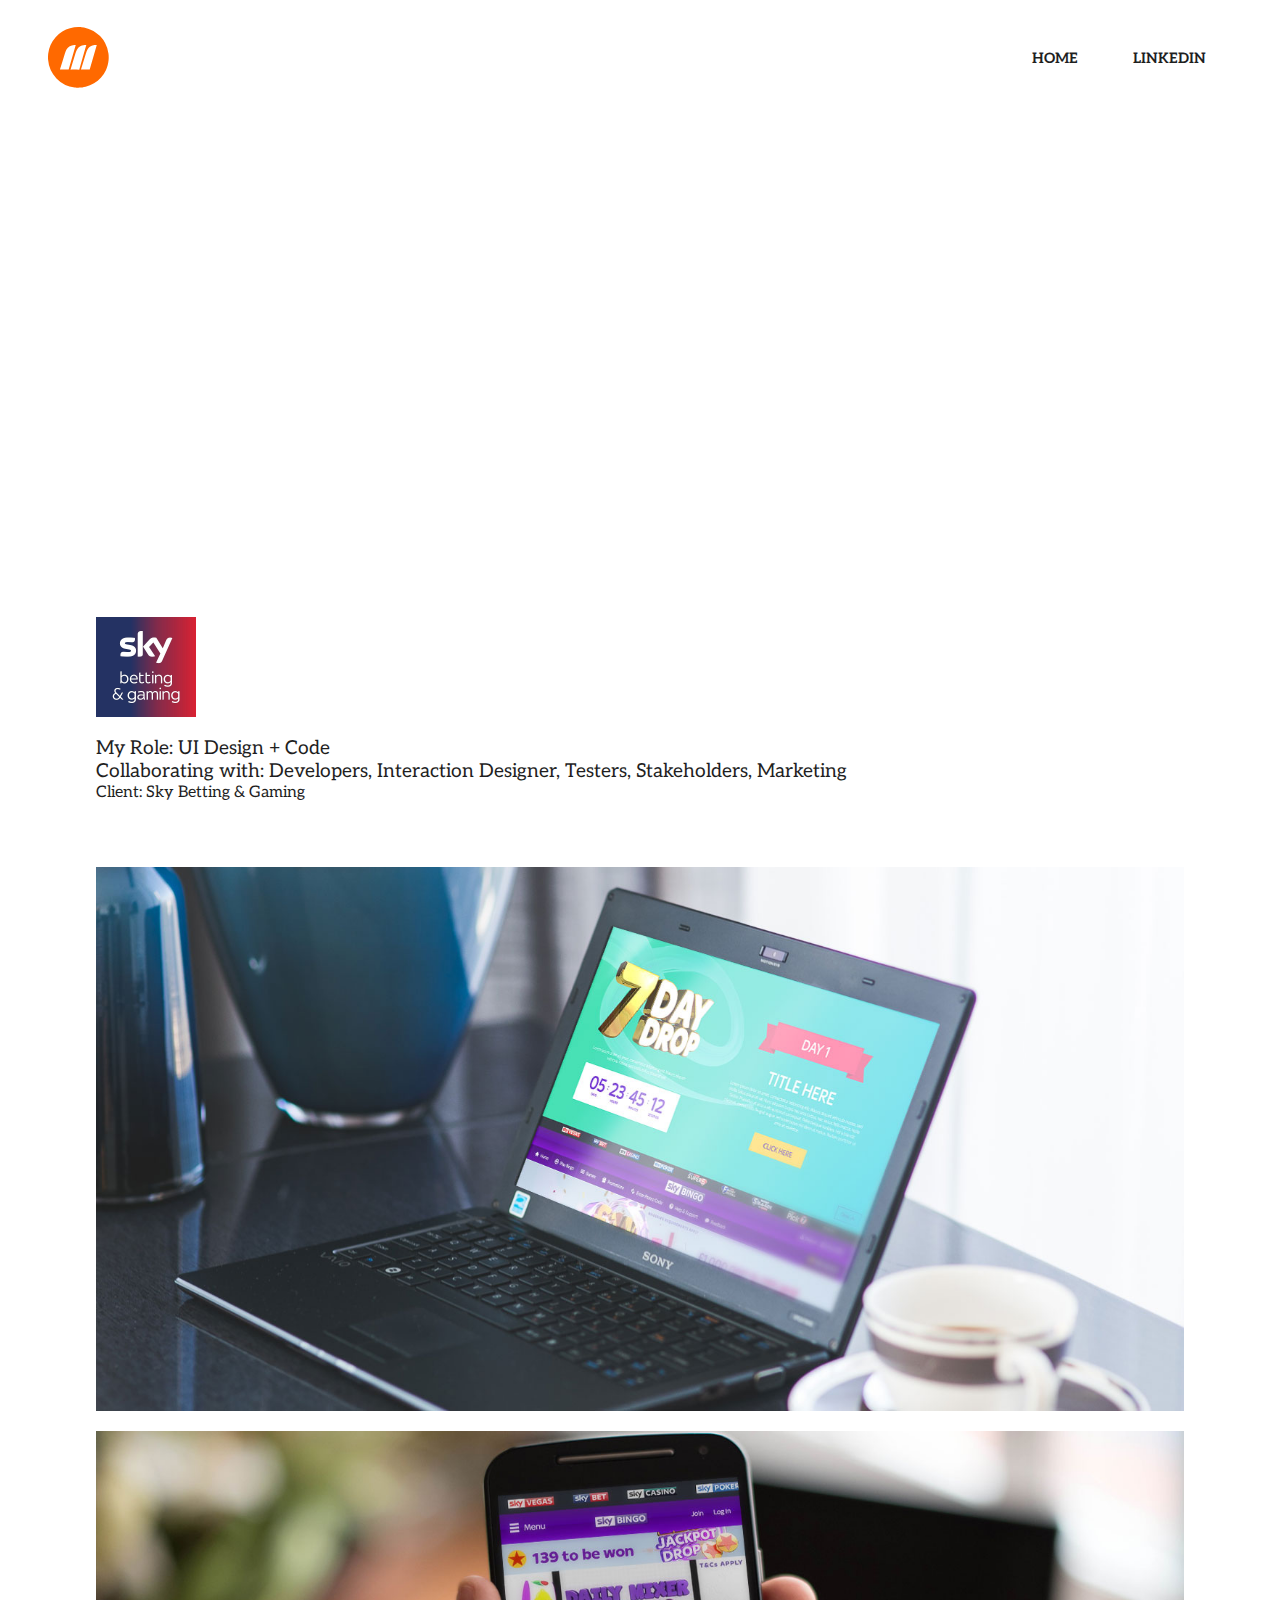
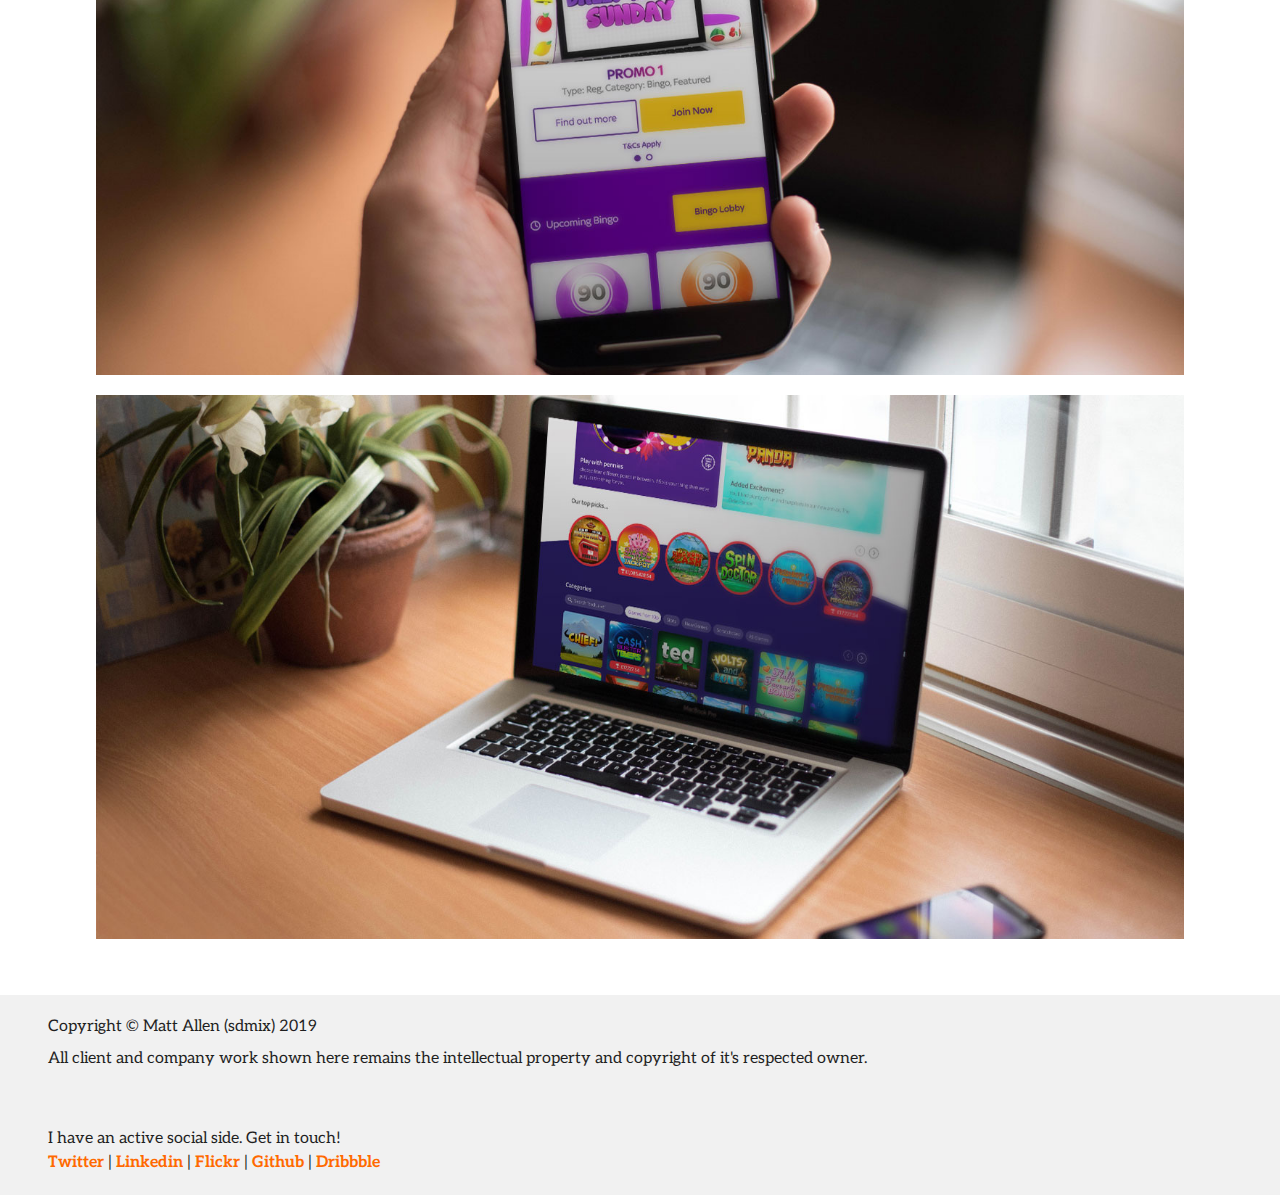
==== bingo.html @ 231b90f3 "add initial project pages and images" ====
<!doctype html>

<html lang="en">

<head>
    <meta charset="utf-8">
    <meta name="viewport" content="width=device-width, initial-scale=1" />

    <title>Matt Allen - Interaction Designer & Photographer</title>

    <link href="css/main.css" rel="stylesheet">
    <link href="https://unpkg.com/aos@2.3.1/dist/aos.css" rel="stylesheet">
    <link href="https://fonts.googleapis.com/css?family=Aleo:400,400i,700&display=swap" rel="stylesheet">

</head>

<body>
    <div class="site-wrapper">
        <nav>
            <div class="logo">
                <svg viewBox="0 0 1000 1000">
                    <title>Matt Allen - Interactive Designer</title>
                    <path
                        d="M236,75.08C316.16,24.91,411-1,505.39.06c7.72-.33,15.38.81,23.1.66,7.59.9,15.32,1,22.93,2C661.9,13.64,768.08,63.1,847.54,140.6c6.52,5.2,11.51,11.94,17.5,17.69a503.46,503.46,0,0,1,75.35,104.77,495.43,495.43,0,0,1,55.24,172.49c.27,2,.52,4,.84,5.95.44,5.2,1.13,10.38,1.43,15.6.71,3.07.07,6.29.89,9.36,0,7,1,13.89.66,20.88-.31,4.51.49,9,.57,13.47-1,7.77-.41,15.62-.56,23.44l-.62,1c.29,7.52-.8,15-1.25,22.51-5.4,56.27-20,111.73-44,162.94a500.7,500.7,0,0,1-80.06,121.92C806.74,907.6,717,962,619.33,985.62a470,470,0,0,1-53.16,9.94c-3,.52-6,.91-9.08,1.13a73.17,73.17,0,0,1-11.47,1l-1,.55c-25,1.56-50.13,2.74-75.09.69-10.15-.26-20.24-1.54-30.33-2.53A498.74,498.74,0,0,1,1.59,541.21C-.44,521,.08,500.71,0,480.44a15.07,15.07,0,0,1,.5-4.09,369.34,369.34,0,0,1,3.33-39.69A496.75,496.75,0,0,1,125.43,168.41,502.54,502.54,0,0,1,236,75.08ZM410.44,300c-20.76,2.11-41.33,8.17-59.07,19.31-21.44,13.55-37.46,34.15-49.28,56.31C291.65,396.1,284,417.89,277,439.79c-26.79,87.39-53.95,174.66-80.66,262.08,48,.17,96,0,143.94.09q58-202,116.45-403.93C441.28,298.06,425.81,298.15,410.44,300Zm128.27,12.13c-27.68,12.53-48.33,36.71-62.26,63.18-10.37,20-17.8,41.33-24.72,62.72-27,88-54.43,175.89-81.16,264,48-.08,95.91,0,143.86,0C553,567.26,592.27,432.78,630.76,298.08,599.72,298,567.36,298.7,538.71,312.09Zm192.93-7.41c-20,5.35-38.83,15.53-53.3,30.4-10.15,9.64-18.41,21.1-25.53,33.08-12.3,21.79-20.78,45.43-28.43,69.17C597.28,525.58,569.82,613.72,543,702c47.91-.24,95.84-.11,143.76-.07q52.45-181.27,104.68-362.61c3.78-13.78,8.16-27.41,11.54-41.29C779.08,298,754.84,298.4,731.63,304.68Z"
                        transform="translate(0 0)" style="fill:#ff6900" />
                </svg>
                <!--
                <svg viewBox="0 0 1000.12 1000">
                    <title>Matt Allen - Interactive Designer</title>
                    <path
                        d="M999.85,502.22c0-.47.09-.95.15-1.42-.08-4.5-.87-9-.57-13.47.36-7-.66-13.91-.66-20.88-.82-3.07-.17-6.29-.89-9.36-.29-5.22-1-10.4-1.43-15.6-.32-2-.57-4-.84-5.95a495.43,495.43,0,0,0-55.24-172.49A503.46,503.46,0,0,0,865,158.28c-6-5.74-11-12.49-17.5-17.69C768.08,63.1,661.9,13.64,551.43,2.73c-7.62-1-15.34-1.12-22.93-2-7.73.16-15.39-1-23.1-.66C411-1,316.16,24.91,236,75.08a502.54,502.54,0,0,0-110.62,93.34A496.75,496.75,0,0,0,3.85,436.66,369.33,369.33,0,0,0,.52,476.35a15.07,15.07,0,0,0-.5,4.09C.08,500.71-.44,521,1.59,541.21A494.77,494.77,0,0,0,58.51,735.62,500.12,500.12,0,0,0,439.24,996.38c10.1,1,20.18,2.27,30.33,2.53,25,2.05,50.12.87,75.09-.69l1-.55a73.17,73.17,0,0,0,11.47-1c3-.23,6.07-.61,9.08-1.13a470,470,0,0,0,53.16-9.94c86.89-21,167.48-66.38,231.19-128.95.88,4.92,1.87,9.82,3,14.7,4.11,16.06,9.68,31.87,18,46.19,11.45,21.71,29.35,39.42,50.07,51.91,24.06,14.59,51.56,23.06,78.44,30.53l.12-497.78ZM153,736.23c30.53-102.3,61.58-204.43,92.2-306.7,8-25.63,16.73-51.13,28.66-75.15,13.51-25.94,31.83-50,56.33-65.9,20.28-13,43.79-20.13,67.52-22.59,17.58-2.11,35.26-2.21,52.94-2.25Q384.2,500,317.49,736.34C262.64,736.22,207.79,736.43,153,736.23Zm363.59.07c-54.82,0-109.63-.05-164.45,0C382.64,633.26,414,530.42,444.86,427.42c7.91-25,16.41-50,28.26-73.4,15.93-31,39.53-59.27,71.17-73.93,32.76-15.67,69.75-16.53,105.23-16.39C605.52,421.32,560.68,578.71,516.54,736.3Zm197,.07c-54.78-.05-109.57-.2-164.33.08,30.69-103.37,62.07-206.51,93-309.79,8.74-27.78,18.43-55.45,32.5-80.95,8.13-14,17.58-27.43,29.18-38.72,16.54-17.4,38.11-29.32,60.93-35.57,26.53-7.35,54.23-7.82,81.52-7.72-3.86,16.24-8.87,32.19-13.19,48.32Q773.42,524.21,713.51,736.36Z"
                        transform="translate(0 0)" style="fill:#ff6900" />
                </svg>-->
            </div>
            <ul class="menu">
                <li class="menu__item"><a href="/">Home</a></li>
                <li class="menu__item"><a href="https://linkedin.com/in/sdmix" target="_blank">LinkedIn</a></li>
            </ul>
        </nav>
    </div>

    <section class="project">
        <header>
            <section>
                <img class="rocky-dashed animate-pop-in" src="assets/bingo-logo.png">
            </section>
        </header>
        <div class="site-wrapper">
            <div class="experience-wrapper">
                <img src="assets/sbg-logo.png" width="100" class="extend--1">   
                <h3>My Role: UI Design + Code
                </h3>
                <h3>Collaborating with: Developers, Interaction Designer, Testers, Stakeholders, Marketing
                </h3>
                <h5 class="extend--1">Client: Sky Betting &amp; Gaming
                </h5>
            </div>
            
            <h1 class="lower--3 extend--2"></h1>
            <p class="extend--1"></p>
            <img src="assets/bingo-drop.jpg" width="100%">
            <p class="lower--1 extend--1"></p>
            <img src="assets/bingo-mobile.jpg" width="100%">
            <p class="lower--1 extend--1"></p>
            <img src="assets/bingo-arcade.jpg" width="100%">
            <p class="extend--3"></p>
        </div>
    </section>

    <footer>
        <div class="site-wrapper">
            <div class="content-padding">
                <p>Copyright &#169; Matt Allen (sdmix) 2019</p>
                <p>All client and company work shown here remains the intellectual property and copyright of it's
                    respected owner.</p>
                <p class="lower--3">I have an active social side. Get in touch!</p>
                <p class="raise--0-5"><a href="https://twitter.com/sdmix" target="_blank">Twitter</a> | <a
                        href="https://www.linkedin.com/in/sdmix" target="_blank">Linkedin</a> | <a
                        href="http://flickr.com/sdmix" target="_blank">Flickr</a> | <a href="https://github.com/sdmix"
                        target="_blank">Github</a> | <a href="http://dribbble.com/sdmix" target="_blank">Dribbble</a>
                </p>
            </div>
        </div>
    </footer>



    <script src="https://unpkg.com/aos@2.3.1/dist/aos.js"></script>
    <script src="js/slideshow.js"></script>
    <script>
        AOS.init({
            // Global settings:
            disable: false, // accepts following values: 'phone', 'tablet', 'mobile', boolean, expression or function
            startEvent: 'DOMContentLoaded', // name of the event dispatched on the document, that AOS should initialize on
            initClassName: 'aos-init', // class applied after initialization
            animatedClassName: 'aos-animate', // class applied on animation
            useClassNames: false, // if true, will add content of `data-aos` as classes on scroll
            disableMutationObserver: false, // disables automatic mutations' detections (advanced)
            debounceDelay: 50, // the delay on debounce used while resizing window (advanced)
            throttleDelay: 99, // the delay on throttle used while scrolling the page (advanced)


            // Settings that can be overridden on per-element basis, by `data-aos-*` attributes:
            offset: 200, // offset (in px) from the original trigger point
            delay: 400, // values from 0 to 3000, with step 50ms
            duration: 800, // values from 0 to 3000, with step 50ms
            easing: 'ease', // default easing for AOS animations
            once: true, // whether animation should happen only once - while scrolling down
            mirror: true, // whether elements should animate out while scrolling past them
            anchorPlacement: 'top-bottom', // defines which position of the element regarding to window should trigger the animation
        });

        var optsWork = {
            //auto-advancing slides? accepts boolean (true/false) or object
            auto: {
                speed: 2500
            }
        };
        makeBSS('.work-slideshow', optsWork);

        var optsPics = {
            //auto-advancing slides? accepts boolean (true/false) or object
            auto: {
                speed: 5000
            }
        };
        makeBSS('.pics-slideshow', optsPics);
    </script>
</body>

</html>
---- css/main.css ----
/*! normalize.css v8.0.1 | MIT License | github.com/necolas/normalize.css */html{line-height:1.15;-webkit-text-size-adjust:100%}body{margin:0}main{display:block}h1{font-size:2em;margin:0.67em 0}hr{box-sizing:content-box;height:0;overflow:visible}pre{font-family:monospace, monospace;font-size:1em}a{background-color:transparent}abbr[title]{border-bottom:none;text-decoration:underline;text-decoration:underline dotted}b,strong{font-weight:bolder}code,kbd,samp{font-family:monospace, monospace;font-size:1em}small{font-size:80%}sub,sup{font-size:75%;line-height:0;position:relative;vertical-align:baseline}sub{bottom:-0.25em}sup{top:-0.5em}img{border-style:none}button,input,optgroup,select,textarea{font-family:inherit;font-size:100%;line-height:1.15;margin:0}button,input{overflow:visible}button,select{text-transform:none}button,[type="button"],[type="reset"],[type="submit"]{-webkit-appearance:button}button::-moz-focus-inner,[type="button"]::-moz-focus-inner,[type="reset"]::-moz-focus-inner,[type="submit"]::-moz-focus-inner{border-style:none;padding:0}button:-moz-focusring,[type="button"]:-moz-focusring,[type="reset"]:-moz-focusring,[type="submit"]:-moz-focusring{outline:1px dotted ButtonText}fieldset{padding:0.35em 0.75em 0.625em}legend{box-sizing:border-box;color:inherit;display:table;max-width:100%;padding:0;white-space:normal}progress{vertical-align:baseline}textarea{overflow:auto}[type="checkbox"],[type="radio"]{box-sizing:border-box;padding:0}[type="number"]::-webkit-inner-spin-button,[type="number"]::-webkit-outer-spin-button{height:auto}[type="search"]{-webkit-appearance:textfield;outline-offset:-2px}[type="search"]::-webkit-search-decoration{-webkit-appearance:none}::-webkit-file-upload-button{-webkit-appearance:button;font:inherit}details{display:block}summary{display:list-item}template{display:none}[hidden]{display:none}.site-wrapper{max-width:1200px;margin:0 auto;padding:0 1.5rem}h1,h2,h3,h4,h5,h6{margin:0;padding:0;font-family:"Aleo",Arial,sans-serif}h1,h2{font-weight:700;line-height:1.5em;color:#ff6900}h3,h4,h5,h6{font-weight:400;line-height:1.2em;color:#1f1f1f}h1{font-size:2rem}@media only screen and (max-width: 900px){h1{font-size:1.5rem}}h2{font-size:1.6rem}@media only screen and (max-width: 900px){h2{font-size:1.2rem}}h3{font-size:1.2rem}@media only screen and (max-width: 900px){h3{font-size:0.9rem}}h4{font-size:1.3rem}@media only screen and (max-width: 900px){h4{font-size:1.1rem}}h5{font-size:1rem}@media only screen and (max-width: 900px){h5{font-size:0.8rem}}h6{font-size:0.9rem;font-style:italic}@media only screen and (max-width: 900px){h6{font-size:0.8rem}}p{margin:0;padding:0;font-family:"Aleo",Arial,sans-serif;font-weight:400;font-size:16px;line-height:2rem;color:#1f1f1f}@media only screen and (max-width: 900px){p{font-size:1rem}}p a,h1 a,h2 a,h3 a,h4 a,h5 a,h6 a{line-height:inherit;color:#ff6900;font-weight:bold;text-decoration:none}p a:hover,h1 a:hover,h2 a:hover,h3 a:hover,h4 a:hover,h5 a:hover,h6 a:hover{line-height:inherit;color:#ff6900;font-weight:bold;text-decoration:underline}.btn{position:relative;font-family:"Aleo",Arial,sans-serif;font-weight:700;color:#1f1f1f;text-decoration:none;background:#f1f1f1;border:2px solid #ff6900;padding:0.5rem 1rem;border-radius:10px;cursor:pointer}.btn::before{content:"";position:absolute;top:0;right:0;bottom:0;left:0;box-shadow:0 4px 0 #000;opacity:0;will-change:opacity}.btn:hover{background:#ff6900;border:2px solid #f1f1f1;color:#f1f1f1}nav{margin:2vw .5rem;display:flex;flex-direction:row;justify-content:space-between;align-items:center}nav .logo{width:4rem;height:4rem}nav .menu{width:100%;height:100%;margin:0;padding:0;text-transform:uppercase;text-align:right}nav .menu__item{display:inline-block;font-family:"Aleo",Arial,sans-serif;font-size:0.9rem;font-weight:700;padding:2vw}nav a{color:#1f1f1f;text-decoration:none}nav a:hover{background-image:url("data:image/svg+xml;charset=utf8,%3Csvg id='squiggle-link' xmlns='http://www.w3.org/2000/svg' xmlns:xlink='http://www.w3.org/1999/xlink' xmlns:ev='http://www.w3.org/2001/xml-events' viewBox='0 0 20 8'%3E%3Cstyle type='text/css'%3E.menu__item--squiggle{animation:shift .3s linear infinite;}@keyframes shift {from {transform:translateX(0);}to {transform:translateX(-20px);}}%3C/style%3E%3Cpath fill='none' stroke='%23ff9600' stroke-width='2' class='menu__item--squiggle' d='M0,5.5 c 5,0,5,-5,10,-5 s 5,5,10,5 c 5,0,5,-5,10,-5 s 5,5,10,5'/%3E%3C/svg%3E");background-position:bottom;background-repeat:repeat-x;background-size:20%;border-bottom:0;padding-bottom:.3em;text-decoration:none}.hero{margin:3vw .5rem}.work-slideshow{filter:blur(2px)}.home-slideshow{position:relative;display:block;line-height:0;height:100%}figcaption{line-height:1.5}.home-slideshow:focus{outline:0}.home-slideshow figure{position:absolute;top:0;margin:0;padding:0}.home-slideshow figure:first-child{position:relative}.home-slideshow figure img{opacity:0;-webkit-transition:opacity 1.2s;transition:opacity 1.2s;-webkit-backface-visibility:hidden;backface-visibility:hidden}.home-slideshow .bss-show{z-index:2}.home-slideshow .bss-show img{opacity:1;-webkit-backface-visibility:hidden;backface-visibility:hidden;position:relative}.home-slideshow figcaption{position:absolute;font-family:sans-serif;font-size:.8em;bottom:.75em;right:.35em;padding:.25em;color:#fff;background:#000;background:rgba(0,0,0,0.25);border-radius:2px;opacity:0;-webkit-transition:opacity 1.2s;transition:opacity 1.2s}.home-slideshow .bss-show figcaption{z-index:3;opacity:1}.home-slideshow figcaption a{color:#fff}.bss-next,.bss-prev{color:#fff;position:absolute;background:#000;background:rgba(0,0,0,0.6);top:50%;z-index:4;font-size:2em;margin-top:-1.2em;opacity:.3;-webkit-user-select:none;-moz-user-select:none;-ms-user-select:none;user-select:none}.bss-next:hover,.bss-prev:hover{cursor:pointer;opacity:1}.bss-next{right:-1px;padding:10px 5px 15px 10px;border-top-left-radius:3px;border-bottom-left-radius:3px}.bss-prev{left:0;padding:10px 10px 15px 5px;border-top-right-radius:3px;border-bottom-right-radius:3px}.bss-fullscreen{display:block;width:32px;height:32px;background:rgba(0,0,0,0.4) url(../img/arrows-alt_ffffff_64.png);-webkit-background-size:contain;background-size:contain;position:absolute;top:5px;left:5px;cursor:pointer;opacity:.3}.bss-fullscreen:hover{opacity:.8}:-webkit-full-screen .bss-fullscreen{background:rgba(0,0,0,0.4) url(../img/compress_ffffff_64.png);-webkit-background-size:contain;background-size:contain}:-moz-full-screen .bss-fullscreen{background:rgba(0,0,0,0.4) url(../img/compress_ffffff_64.png);background-size:contain}:-ms-fullscreen .bss-fullscreen{background:rgba(0,0,0,0.4) url(../img/compress_ffffff_64.png);background-size:contain}:full-screen .bss-fullscreen{background:rgba(0,0,0,0.4) url(../img/compress_ffffff_64.png);-webkit-background-size:contain;background-size:contain}:-webkit-full-screen .bss-fullscreen{background:rgba(0,0,0,0.4) url(../img/compress_ffffff_64.png);-webkit-background-size:contain;background-size:contain}:-moz-full-screen .bss-fullscreen{background:rgba(0,0,0,0.4) url(../img/compress_ffffff_64.png);background-size:contain}:-ms-fullscreen .bss-fullscreen{background:rgba(0,0,0,0.4) url(../img/compress_ffffff_64.png);background-size:contain}:fullscreen .bss-fullscreen{background:rgba(0,0,0,0.4) url(../img/compress_ffffff_64.png);-webkit-background-size:contain;background-size:contain}.flex-container{padding:0;margin:0;display:-webkit-box;display:-moz-box;display:-ms-flexbox;display:-webkit-flex;display:flex;-webkit-flex-flow:row wrap;flex-flow:row wrap;justify-content:space-around}.flex-item{position:relative;flex:auto;flex-direction:column;justify-content:center;margin:.5rem;width:340px;line-height:0;overflow:hidden}.flex-item--start{align-self:flex-start}.flex-item--end{align-self:flex-end}.module--center{display:flex}.module--center{align-items:center;height:100%}.work-content{position:relative}.work-content--overlay{display:flex;align-items:center;padding:2vw;box-sizing:border-box;background:rgba(0,0,0,0.3);position:absolute;top:0;z-index:3;opacity:0;transition:opacity 0.2s}.work-content:hover img{filter:blur(2px)}.work-content:hover .work-content--overlay{opacity:1}.experience-wrapper{display:inline-block;padding-right:2em}.experience img{display:block}.knowledge-background{background:#ff6900}.knowledge-background h1,.knowledge-background h2{color:#f1f1f1}.knowledge-background h3,.knowledge-background h4,.knowledge-background h5,.knowledge-background h6{color:#f1f1f1}.knowledge-wrapper{display:flex;flex-flow:row wrap;justify-content:space-between}.knowledge{display:inline-block;min-width:240px;width:32px;color:#f1f1f1af}@media only screen and (min-width: 620px){.knowledge{padding-top:0}}.knowledge ul{padding-inline-start:0}.knowledge li{list-style-type:none}.knowledge__list--item{font-family:"Aleo",Arial,sans-serif}.knowledge__disclaimer{flex-basis:100%;text-transform:uppercase;font-size:12px;padding:6% 0 0;color:#ff6900}.knowledge__disclaimer p{margin:0}.project header{align-items:center;display:flex;font-size:18px;height:50vh;justify-content:center;overflow:hidden;position:relative;margin-bottom:3rem}.project header img{margin-top:-3rem;max-width:80vw}.project header:before{animation:fade-slide-down 2s 0.5s cubic-bezier(0, 0.5, 0, 1) forwards;background:#ff6900;content:"";opacity:0;position:absolute;top:0;right:0;bottom:0;left:0;z-index:-1}.project header:after{animation:rotate-up 0.5s 0.5s cubic-bezier(0, 0.5, 0, 1) forwards;background:#fff;content:"";height:40rem;left:-5%;position:absolute;right:-5%;top:90%;transform-origin:0 0;z-index:0}.project .header-title,.project .header-subtitle{color:#fff}.project .header-subtitle{text-transform:uppercase;margin-bottom:5rem}.project .header-button{transform:translateZ(0.1px);position:relative;z-index:10}.project .site-wrapper{padding:0 6rem}@media only screen and (max-width: 900px){.project .site-wrapper{padding:0 2rem}}.project .animate-pop-in{animation:pop-in 0.6s cubic-bezier(0, 0.9, 0.3, 1.2) forwards;opacity:0}.project .rocky-dashed{animation-delay:.6s}.project .header-title{animation-delay:.8s}.project .header-subtitle{animation-delay:1s}.project .header-button{animation-delay:1.1s}@keyframes fade-slide-down{0%{opacity:0;transform:translateY(-4rem)}100%{opacity:1;transform:none}}@keyframes pop-in{0%{opacity:0;transform:translateY(-4rem) scale(0.8)}100%{opacity:1;transform:none}}@keyframes rotate-up{100%{transform:rotateZ(-4deg)}}.content-margin{margin:1rem .5rem}.content-margin--edges{margin:0 .5rem}.content-margin--topbottom{margin:1em 0}.content-padding{padding:1rem .5rem}.content-padding--edges{padding:0 .5rem}.content-padding--topbottom{padding:1em 0}.full-width{width:100%}.width--60{width:60%}.full-height{height:100%}.center{margin:0 auto}.extend--1{margin-bottom:1rem}.extend--2{margin-bottom:2rem}.extend--3{margin-bottom:3rem}.lower--0-5{margin-top:0.5rem}.lower--1{margin-top:1rem}.lower--2{margin-top:2rem}.lower--3{margin-top:3rem}.raise--0-5{margin-top:-0.5rem}.raise--1{margin-top:-1rem}.raise--2{margin-top:-3rem}.raise--3{margin-top:-3rem}.shorten--1{margin-bottom:-1rem}.shorten--2{margin-bottom:-2rem}.shorten--3{margin-bottom:-3rem}.font-80{font-size:80%}.light-text{color:#f1f1f1}.lightish-text{color:#f1f1f1af}.dark-text{color:#1f1f1f}.white-text{color:#fff}.dull-text{color:#afafaf}.theme-text{color:#ff6900}.text-center{text-align:center}.i-text{font-style:italic}footer{margin:4vw 0 0 0;width:100%;background:#f1f1f1}
/*# sourceMappingURL=main.css.map */
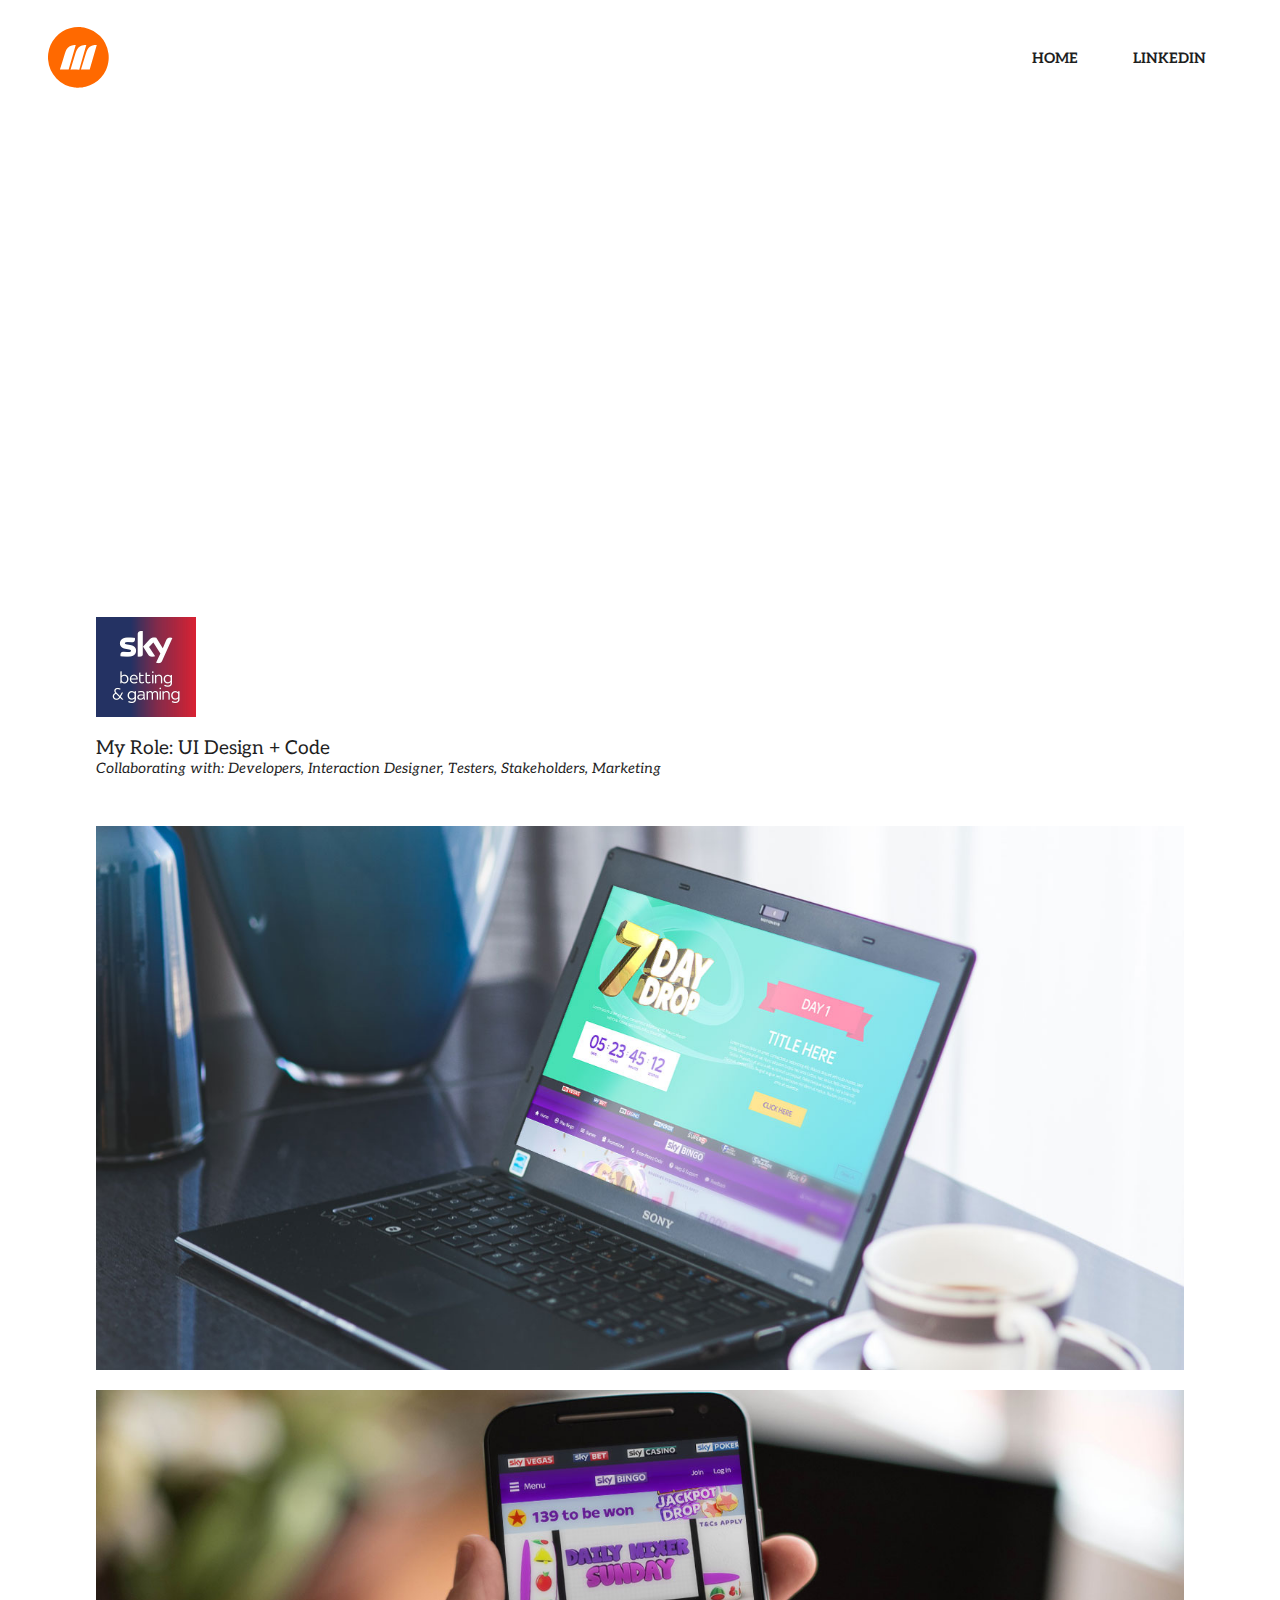
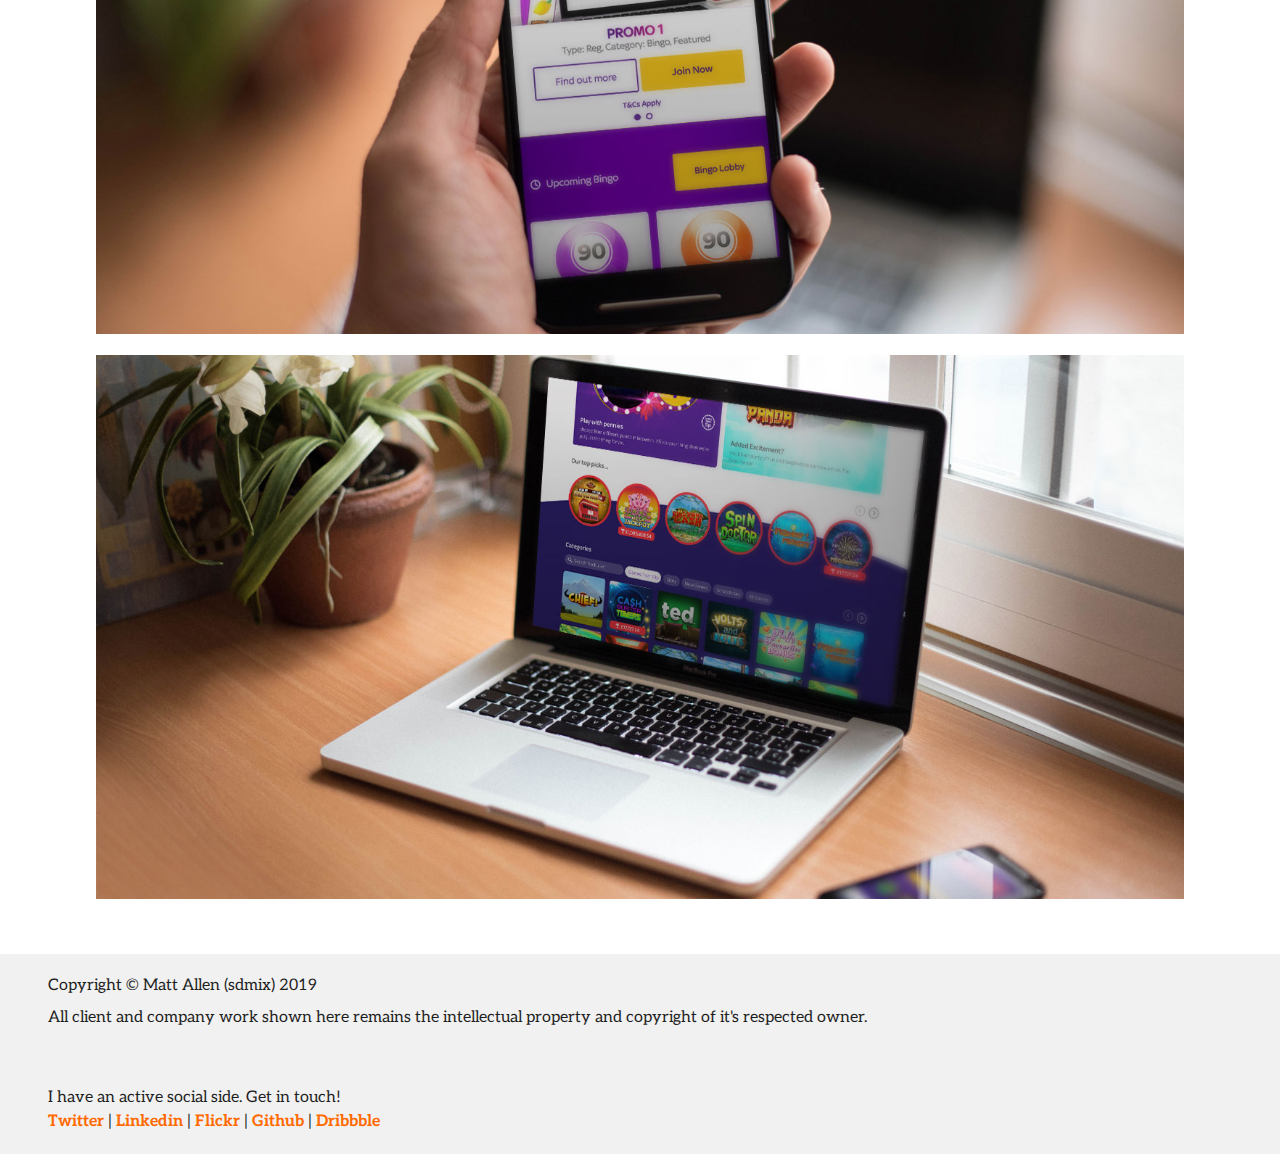
==== commit 6c2ebe17: "fix typo" ====
--- a/bingo.html
+++ b/bingo.html
@@ -50,10 +50,8 @@
                 <img src="assets/sbg-logo.png" width="100" class="extend--1">   
                 <h3>My Role: UI Design + Code
                 </h3>
-                <h3>Collaborating with: Developers, Interaction Designer, Testers, Stakeholders, Marketing
-                </h3>
-                <h5 class="extend--1">Client: Sky Betting &amp; Gaming
-                </h5>
+                <h6>Collaborating with: Developers, Interaction Designer, Testers, Stakeholders, Marketing
+                </h6>
             </div>
             
             <h1 class="lower--3 extend--2"></h1>
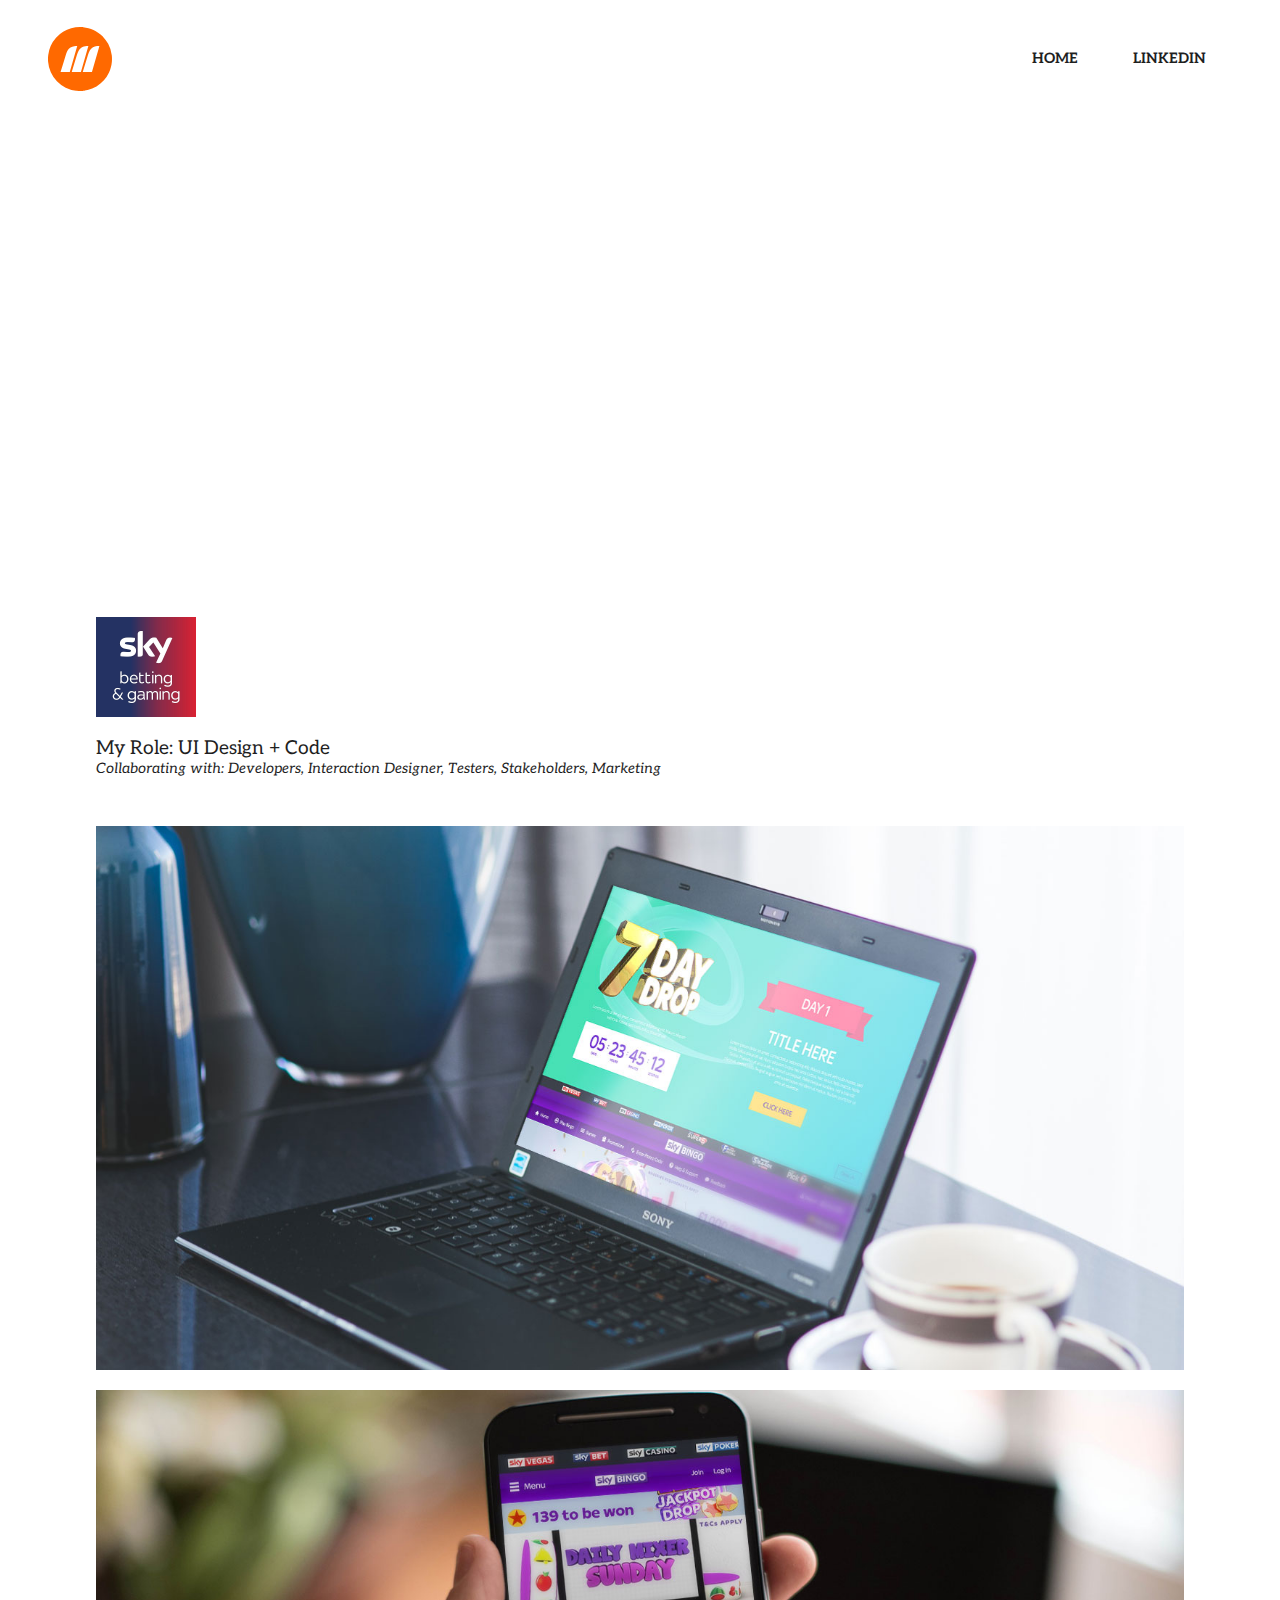
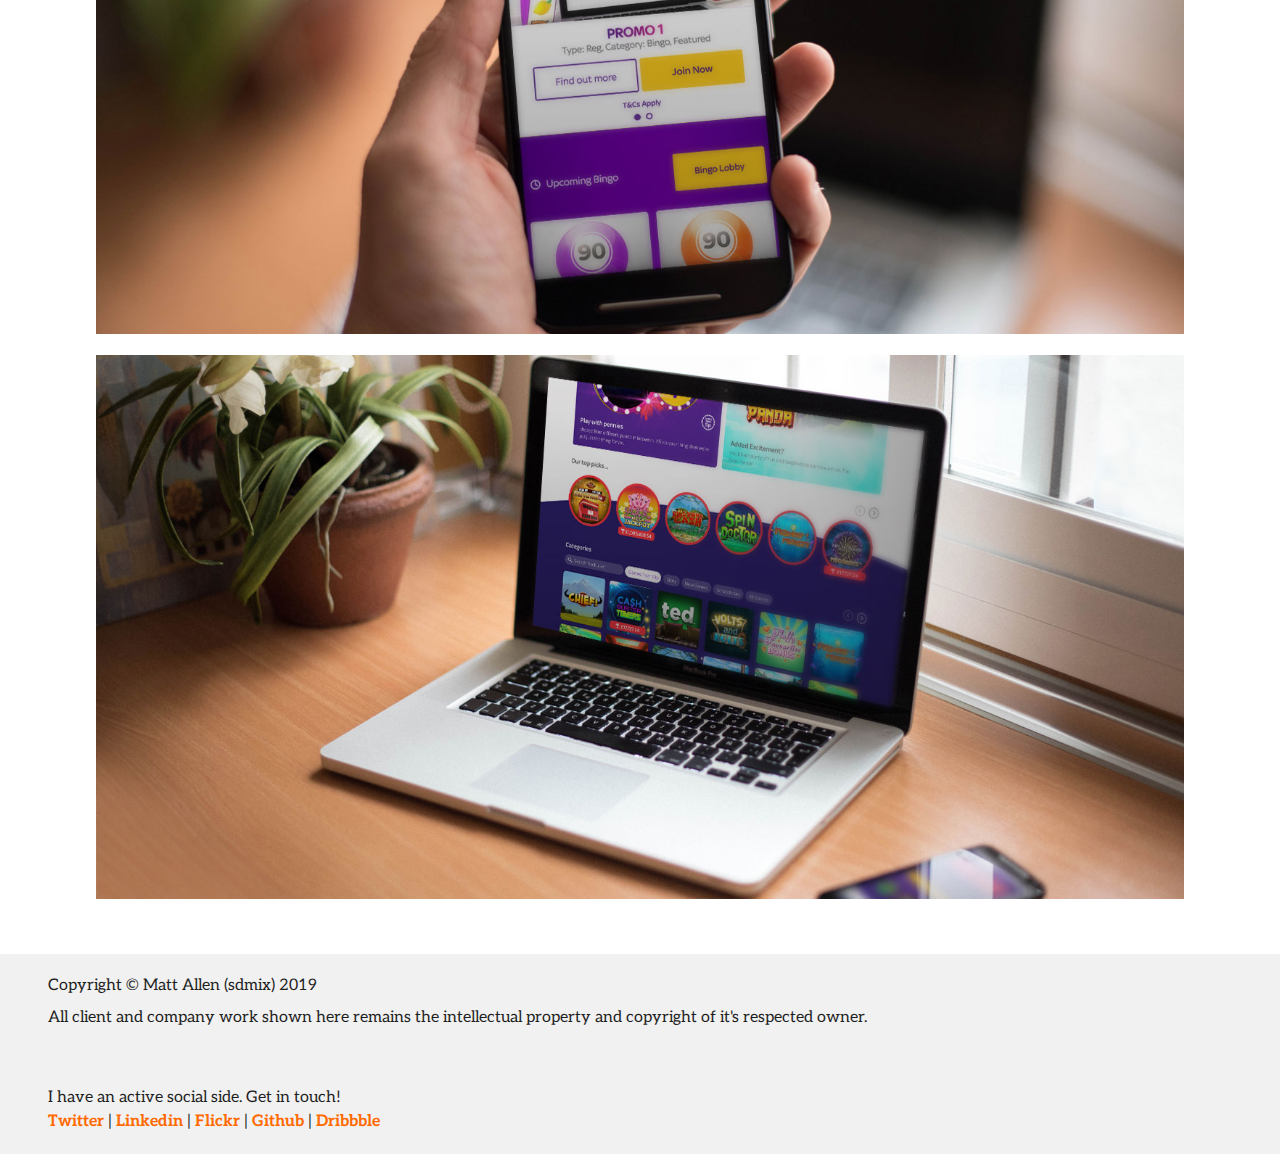
==== commit 29e1aa2a: "add project info" ====
--- a/bingo.html
+++ b/bingo.html
@@ -17,21 +17,23 @@
 <body>
     <div class="site-wrapper">
         <nav>
-            <div class="logo">
-                <svg viewBox="0 0 1000 1000">
-                    <title>Matt Allen - Interactive Designer</title>
-                    <path
-                        d="M236,75.08C316.16,24.91,411-1,505.39.06c7.72-.33,15.38.81,23.1.66,7.59.9,15.32,1,22.93,2C661.9,13.64,768.08,63.1,847.54,140.6c6.52,5.2,11.51,11.94,17.5,17.69a503.46,503.46,0,0,1,75.35,104.77,495.43,495.43,0,0,1,55.24,172.49c.27,2,.52,4,.84,5.95.44,5.2,1.13,10.38,1.43,15.6.71,3.07.07,6.29.89,9.36,0,7,1,13.89.66,20.88-.31,4.51.49,9,.57,13.47-1,7.77-.41,15.62-.56,23.44l-.62,1c.29,7.52-.8,15-1.25,22.51-5.4,56.27-20,111.73-44,162.94a500.7,500.7,0,0,1-80.06,121.92C806.74,907.6,717,962,619.33,985.62a470,470,0,0,1-53.16,9.94c-3,.52-6,.91-9.08,1.13a73.17,73.17,0,0,1-11.47,1l-1,.55c-25,1.56-50.13,2.74-75.09.69-10.15-.26-20.24-1.54-30.33-2.53A498.74,498.74,0,0,1,1.59,541.21C-.44,521,.08,500.71,0,480.44a15.07,15.07,0,0,1,.5-4.09,369.34,369.34,0,0,1,3.33-39.69A496.75,496.75,0,0,1,125.43,168.41,502.54,502.54,0,0,1,236,75.08ZM410.44,300c-20.76,2.11-41.33,8.17-59.07,19.31-21.44,13.55-37.46,34.15-49.28,56.31C291.65,396.1,284,417.89,277,439.79c-26.79,87.39-53.95,174.66-80.66,262.08,48,.17,96,0,143.94.09q58-202,116.45-403.93C441.28,298.06,425.81,298.15,410.44,300Zm128.27,12.13c-27.68,12.53-48.33,36.71-62.26,63.18-10.37,20-17.8,41.33-24.72,62.72-27,88-54.43,175.89-81.16,264,48-.08,95.91,0,143.86,0C553,567.26,592.27,432.78,630.76,298.08,599.72,298,567.36,298.7,538.71,312.09Zm192.93-7.41c-20,5.35-38.83,15.53-53.3,30.4-10.15,9.64-18.41,21.1-25.53,33.08-12.3,21.79-20.78,45.43-28.43,69.17C597.28,525.58,569.82,613.72,543,702c47.91-.24,95.84-.11,143.76-.07q52.45-181.27,104.68-362.61c3.78-13.78,8.16-27.41,11.54-41.29C779.08,298,754.84,298.4,731.63,304.68Z"
-                        transform="translate(0 0)" style="fill:#ff6900" />
-                </svg>
-                <!--
-                <svg viewBox="0 0 1000.12 1000">
-                    <title>Matt Allen - Interactive Designer</title>
-                    <path
-                        d="M999.85,502.22c0-.47.09-.95.15-1.42-.08-4.5-.87-9-.57-13.47.36-7-.66-13.91-.66-20.88-.82-3.07-.17-6.29-.89-9.36-.29-5.22-1-10.4-1.43-15.6-.32-2-.57-4-.84-5.95a495.43,495.43,0,0,0-55.24-172.49A503.46,503.46,0,0,0,865,158.28c-6-5.74-11-12.49-17.5-17.69C768.08,63.1,661.9,13.64,551.43,2.73c-7.62-1-15.34-1.12-22.93-2-7.73.16-15.39-1-23.1-.66C411-1,316.16,24.91,236,75.08a502.54,502.54,0,0,0-110.62,93.34A496.75,496.75,0,0,0,3.85,436.66,369.33,369.33,0,0,0,.52,476.35a15.07,15.07,0,0,0-.5,4.09C.08,500.71-.44,521,1.59,541.21A494.77,494.77,0,0,0,58.51,735.62,500.12,500.12,0,0,0,439.24,996.38c10.1,1,20.18,2.27,30.33,2.53,25,2.05,50.12.87,75.09-.69l1-.55a73.17,73.17,0,0,0,11.47-1c3-.23,6.07-.61,9.08-1.13a470,470,0,0,0,53.16-9.94c86.89-21,167.48-66.38,231.19-128.95.88,4.92,1.87,9.82,3,14.7,4.11,16.06,9.68,31.87,18,46.19,11.45,21.71,29.35,39.42,50.07,51.91,24.06,14.59,51.56,23.06,78.44,30.53l.12-497.78ZM153,736.23c30.53-102.3,61.58-204.43,92.2-306.7,8-25.63,16.73-51.13,28.66-75.15,13.51-25.94,31.83-50,56.33-65.9,20.28-13,43.79-20.13,67.52-22.59,17.58-2.11,35.26-2.21,52.94-2.25Q384.2,500,317.49,736.34C262.64,736.22,207.79,736.43,153,736.23Zm363.59.07c-54.82,0-109.63-.05-164.45,0C382.64,633.26,414,530.42,444.86,427.42c7.91-25,16.41-50,28.26-73.4,15.93-31,39.53-59.27,71.17-73.93,32.76-15.67,69.75-16.53,105.23-16.39C605.52,421.32,560.68,578.71,516.54,736.3Zm197,.07c-54.78-.05-109.57-.2-164.33.08,30.69-103.37,62.07-206.51,93-309.79,8.74-27.78,18.43-55.45,32.5-80.95,8.13-14,17.58-27.43,29.18-38.72,16.54-17.4,38.11-29.32,60.93-35.57,26.53-7.35,54.23-7.82,81.52-7.72-3.86,16.24-8.87,32.19-13.19,48.32Q773.42,524.21,713.51,736.36Z"
-                        transform="translate(0 0)" style="fill:#ff6900" />
-                </svg>-->
-            </div>
+            <a href="/">
+                <div class="logo">
+                    <svg viewBox="0 0 1000 1000">
+                        <title>Matt Allen - Interactive Designer</title>
+                        <path
+                            d="M236,75.08C316.16,24.91,411-1,505.39.06c7.72-.33,15.38.81,23.1.66,7.59.9,15.32,1,22.93,2C661.9,13.64,768.08,63.1,847.54,140.6c6.52,5.2,11.51,11.94,17.5,17.69a503.46,503.46,0,0,1,75.35,104.77,495.43,495.43,0,0,1,55.24,172.49c.27,2,.52,4,.84,5.95.44,5.2,1.13,10.38,1.43,15.6.71,3.07.07,6.29.89,9.36,0,7,1,13.89.66,20.88-.31,4.51.49,9,.57,13.47-1,7.77-.41,15.62-.56,23.44l-.62,1c.29,7.52-.8,15-1.25,22.51-5.4,56.27-20,111.73-44,162.94a500.7,500.7,0,0,1-80.06,121.92C806.74,907.6,717,962,619.33,985.62a470,470,0,0,1-53.16,9.94c-3,.52-6,.91-9.08,1.13a73.17,73.17,0,0,1-11.47,1l-1,.55c-25,1.56-50.13,2.74-75.09.69-10.15-.26-20.24-1.54-30.33-2.53A498.74,498.74,0,0,1,1.59,541.21C-.44,521,.08,500.71,0,480.44a15.07,15.07,0,0,1,.5-4.09,369.34,369.34,0,0,1,3.33-39.69A496.75,496.75,0,0,1,125.43,168.41,502.54,502.54,0,0,1,236,75.08ZM410.44,300c-20.76,2.11-41.33,8.17-59.07,19.31-21.44,13.55-37.46,34.15-49.28,56.31C291.65,396.1,284,417.89,277,439.79c-26.79,87.39-53.95,174.66-80.66,262.08,48,.17,96,0,143.94.09q58-202,116.45-403.93C441.28,298.06,425.81,298.15,410.44,300Zm128.27,12.13c-27.68,12.53-48.33,36.71-62.26,63.18-10.37,20-17.8,41.33-24.72,62.72-27,88-54.43,175.89-81.16,264,48-.08,95.91,0,143.86,0C553,567.26,592.27,432.78,630.76,298.08,599.72,298,567.36,298.7,538.71,312.09Zm192.93-7.41c-20,5.35-38.83,15.53-53.3,30.4-10.15,9.64-18.41,21.1-25.53,33.08-12.3,21.79-20.78,45.43-28.43,69.17C597.28,525.58,569.82,613.72,543,702c47.91-.24,95.84-.11,143.76-.07q52.45-181.27,104.68-362.61c3.78-13.78,8.16-27.41,11.54-41.29C779.08,298,754.84,298.4,731.63,304.68Z"
+                            transform="translate(0 0)" style="fill:#ff6900" />
+                    </svg>
+                    <!--
+                    <svg viewBox="0 0 1000.12 1000">
+                        <title>Matt Allen - Interactive Designer</title>
+                        <path
+                            d="M999.85,502.22c0-.47.09-.95.15-1.42-.08-4.5-.87-9-.57-13.47.36-7-.66-13.91-.66-20.88-.82-3.07-.17-6.29-.89-9.36-.29-5.22-1-10.4-1.43-15.6-.32-2-.57-4-.84-5.95a495.43,495.43,0,0,0-55.24-172.49A503.46,503.46,0,0,0,865,158.28c-6-5.74-11-12.49-17.5-17.69C768.08,63.1,661.9,13.64,551.43,2.73c-7.62-1-15.34-1.12-22.93-2-7.73.16-15.39-1-23.1-.66C411-1,316.16,24.91,236,75.08a502.54,502.54,0,0,0-110.62,93.34A496.75,496.75,0,0,0,3.85,436.66,369.33,369.33,0,0,0,.52,476.35a15.07,15.07,0,0,0-.5,4.09C.08,500.71-.44,521,1.59,541.21A494.77,494.77,0,0,0,58.51,735.62,500.12,500.12,0,0,0,439.24,996.38c10.1,1,20.18,2.27,30.33,2.53,25,2.05,50.12.87,75.09-.69l1-.55a73.17,73.17,0,0,0,11.47-1c3-.23,6.07-.61,9.08-1.13a470,470,0,0,0,53.16-9.94c86.89-21,167.48-66.38,231.19-128.95.88,4.92,1.87,9.82,3,14.7,4.11,16.06,9.68,31.87,18,46.19,11.45,21.71,29.35,39.42,50.07,51.91,24.06,14.59,51.56,23.06,78.44,30.53l.12-497.78ZM153,736.23c30.53-102.3,61.58-204.43,92.2-306.7,8-25.63,16.73-51.13,28.66-75.15,13.51-25.94,31.83-50,56.33-65.9,20.28-13,43.79-20.13,67.52-22.59,17.58-2.11,35.26-2.21,52.94-2.25Q384.2,500,317.49,736.34C262.64,736.22,207.79,736.43,153,736.23Zm363.59.07c-54.82,0-109.63-.05-164.45,0C382.64,633.26,414,530.42,444.86,427.42c7.91-25,16.41-50,28.26-73.4,15.93-31,39.53-59.27,71.17-73.93,32.76-15.67,69.75-16.53,105.23-16.39C605.52,421.32,560.68,578.71,516.54,736.3Zm197,.07c-54.78-.05-109.57-.2-164.33.08,30.69-103.37,62.07-206.51,93-309.79,8.74-27.78,18.43-55.45,32.5-80.95,8.13-14,17.58-27.43,29.18-38.72,16.54-17.4,38.11-29.32,60.93-35.57,26.53-7.35,54.23-7.82,81.52-7.72-3.86,16.24-8.87,32.19-13.19,48.32Q773.42,524.21,713.51,736.36Z"
+                            transform="translate(0 0)" style="fill:#ff6900" />
+                    </svg>-->
+                </div>
+            </a>
             <ul class="menu">
                 <li class="menu__item"><a href="/">Home</a></li>
                 <li class="menu__item"><a href="https://linkedin.com/in/sdmix" target="_blank">LinkedIn</a></li>
--- a/css/main.css
+++ b/css/main.css
@@ -1,2 +1 @@
-/*! normalize.css v8.0.1 | MIT License | github.com/necolas/normalize.css */html{line-height:1.15;-webkit-text-size-adjust:100%}body{margin:0}main{display:block}h1{font-size:2em;margin:0.67em 0}hr{box-sizing:content-box;height:0;overflow:visible}pre{font-family:monospace, monospace;font-size:1em}a{background-color:transparent}abbr[title]{border-bottom:none;text-decoration:underline;text-decoration:underline dotted}b,strong{font-weight:bolder}code,kbd,samp{font-family:monospace, monospace;font-size:1em}small{font-size:80%}sub,sup{font-size:75%;line-height:0;position:relative;vertical-align:baseline}sub{bottom:-0.25em}sup{top:-0.5em}img{border-style:none}button,input,optgroup,select,textarea{font-family:inherit;font-size:100%;line-height:1.15;margin:0}button,input{overflow:visible}button,select{text-transform:none}button,[type="button"],[type="reset"],[type="submit"]{-webkit-appearance:button}button::-moz-focus-inner,[type="button"]::-moz-focus-inner,[type="reset"]::-moz-focus-inner,[type="submit"]::-moz-focus-inner{border-style:none;padding:0}button:-moz-focusring,[type="button"]:-moz-focusring,[type="reset"]:-moz-focusring,[type="submit"]:-moz-focusring{outline:1px dotted ButtonText}fieldset{padding:0.35em 0.75em 0.625em}legend{box-sizing:border-box;color:inherit;display:table;max-width:100%;padding:0;white-space:normal}progress{vertical-align:baseline}textarea{overflow:auto}[type="checkbox"],[type="radio"]{box-sizing:border-box;padding:0}[type="number"]::-webkit-inner-spin-button,[type="number"]::-webkit-outer-spin-button{height:auto}[type="search"]{-webkit-appearance:textfield;outline-offset:-2px}[type="search"]::-webkit-search-decoration{-webkit-appearance:none}::-webkit-file-upload-button{-webkit-appearance:button;font:inherit}details{display:block}summary{display:list-item}template{display:none}[hidden]{display:none}.site-wrapper{max-width:1200px;margin:0 auto;padding:0 1.5rem}h1,h2,h3,h4,h5,h6{margin:0;padding:0;font-family:"Aleo",Arial,sans-serif}h1,h2{font-weight:700;line-height:1.5em;color:#ff6900}h3,h4,h5,h6{font-weight:400;line-height:1.2em;color:#1f1f1f}h1{font-size:2rem}@media only screen and (max-width: 900px){h1{font-size:1.5rem}}h2{font-size:1.6rem}@media only screen and (max-width: 900px){h2{font-size:1.2rem}}h3{font-size:1.2rem}@media only screen and (max-width: 900px){h3{font-size:0.9rem}}h4{font-size:1.3rem}@media only screen and (max-width: 900px){h4{font-size:1.1rem}}h5{font-size:1rem}@media only screen and (max-width: 900px){h5{font-size:0.8rem}}h6{font-size:0.9rem;font-style:italic}@media only screen and (max-width: 900px){h6{font-size:0.8rem}}p{margin:0;padding:0;font-family:"Aleo",Arial,sans-serif;font-weight:400;font-size:16px;line-height:2rem;color:#1f1f1f}@media only screen and (max-width: 900px){p{font-size:1rem}}p a,h1 a,h2 a,h3 a,h4 a,h5 a,h6 a{line-height:inherit;color:#ff6900;font-weight:bold;text-decoration:none}p a:hover,h1 a:hover,h2 a:hover,h3 a:hover,h4 a:hover,h5 a:hover,h6 a:hover{line-height:inherit;color:#ff6900;font-weight:bold;text-decoration:underline}.btn{position:relative;font-family:"Aleo",Arial,sans-serif;font-weight:700;color:#1f1f1f;text-decoration:none;background:#f1f1f1;border:2px solid #ff6900;padding:0.5rem 1rem;border-radius:10px;cursor:pointer}.btn::before{content:"";position:absolute;top:0;right:0;bottom:0;left:0;box-shadow:0 4px 0 #000;opacity:0;will-change:opacity}.btn:hover{background:#ff6900;border:2px solid #f1f1f1;color:#f1f1f1}nav{margin:2vw .5rem;display:flex;flex-direction:row;justify-content:space-between;align-items:center}nav .logo{width:4rem;height:4rem}nav .menu{width:100%;height:100%;margin:0;padding:0;text-transform:uppercase;text-align:right}nav .menu__item{display:inline-block;font-family:"Aleo",Arial,sans-serif;font-size:0.9rem;font-weight:700;padding:2vw}nav a{color:#1f1f1f;text-decoration:none}nav a:hover{background-image:url("data:image/svg+xml;charset=utf8,%3Csvg id='squiggle-link' xmlns='http://www.w3.org/2000/svg' xmlns:xlink='http://www.w3.org/1999/xlink' xmlns:ev='http://www.w3.org/2001/xml-events' viewBox='0 0 20 8'%3E%3Cstyle type='text/css'%3E.menu__item--squiggle{animation:shift .3s linear infinite;}@keyframes shift {from {transform:translateX(0);}to {transform:translateX(-20px);}}%3C/style%3E%3Cpath fill='none' stroke='%23ff9600' stroke-width='2' class='menu__item--squiggle' d='M0,5.5 c 5,0,5,-5,10,-5 s 5,5,10,5 c 5,0,5,-5,10,-5 s 5,5,10,5'/%3E%3C/svg%3E");background-position:bottom;background-repeat:repeat-x;background-size:20%;border-bottom:0;padding-bottom:.3em;text-decoration:none}.hero{margin:3vw .5rem}.work-slideshow{filter:blur(2px)}.home-slideshow{position:relative;display:block;line-height:0;height:100%}figcaption{line-height:1.5}.home-slideshow:focus{outline:0}.home-slideshow figure{position:absolute;top:0;margin:0;padding:0}.home-slideshow figure:first-child{position:relative}.home-slideshow figure img{opacity:0;-webkit-transition:opacity 1.2s;transition:opacity 1.2s;-webkit-backface-visibility:hidden;backface-visibility:hidden}.home-slideshow .bss-show{z-index:2}.home-slideshow .bss-show img{opacity:1;-webkit-backface-visibility:hidden;backface-visibility:hidden;position:relative}.home-slideshow figcaption{position:absolute;font-family:sans-serif;font-size:.8em;bottom:.75em;right:.35em;padding:.25em;color:#fff;background:#000;background:rgba(0,0,0,0.25);border-radius:2px;opacity:0;-webkit-transition:opacity 1.2s;transition:opacity 1.2s}.home-slideshow .bss-show figcaption{z-index:3;opacity:1}.home-slideshow figcaption a{color:#fff}.bss-next,.bss-prev{color:#fff;position:absolute;background:#000;background:rgba(0,0,0,0.6);top:50%;z-index:4;font-size:2em;margin-top:-1.2em;opacity:.3;-webkit-user-select:none;-moz-user-select:none;-ms-user-select:none;user-select:none}.bss-next:hover,.bss-prev:hover{cursor:pointer;opacity:1}.bss-next{right:-1px;padding:10px 5px 15px 10px;border-top-left-radius:3px;border-bottom-left-radius:3px}.bss-prev{left:0;padding:10px 10px 15px 5px;border-top-right-radius:3px;border-bottom-right-radius:3px}.bss-fullscreen{display:block;width:32px;height:32px;background:rgba(0,0,0,0.4) url(../img/arrows-alt_ffffff_64.png);-webkit-background-size:contain;background-size:contain;position:absolute;top:5px;left:5px;cursor:pointer;opacity:.3}.bss-fullscreen:hover{opacity:.8}:-webkit-full-screen .bss-fullscreen{background:rgba(0,0,0,0.4) url(../img/compress_ffffff_64.png);-webkit-background-size:contain;background-size:contain}:-moz-full-screen .bss-fullscreen{background:rgba(0,0,0,0.4) url(../img/compress_ffffff_64.png);background-size:contain}:-ms-fullscreen .bss-fullscreen{background:rgba(0,0,0,0.4) url(../img/compress_ffffff_64.png);background-size:contain}:full-screen .bss-fullscreen{background:rgba(0,0,0,0.4) url(../img/compress_ffffff_64.png);-webkit-background-size:contain;background-size:contain}:-webkit-full-screen .bss-fullscreen{background:rgba(0,0,0,0.4) url(../img/compress_ffffff_64.png);-webkit-background-size:contain;background-size:contain}:-moz-full-screen .bss-fullscreen{background:rgba(0,0,0,0.4) url(../img/compress_ffffff_64.png);background-size:contain}:-ms-fullscreen .bss-fullscreen{background:rgba(0,0,0,0.4) url(../img/compress_ffffff_64.png);background-size:contain}:fullscreen .bss-fullscreen{background:rgba(0,0,0,0.4) url(../img/compress_ffffff_64.png);-webkit-background-size:contain;background-size:contain}.flex-container{padding:0;margin:0;display:-webkit-box;display:-moz-box;display:-ms-flexbox;display:-webkit-flex;display:flex;-webkit-flex-flow:row wrap;flex-flow:row wrap;justify-content:space-around}.flex-item{position:relative;flex:auto;flex-direction:column;justify-content:center;margin:.5rem;width:340px;line-height:0;overflow:hidden}.flex-item--start{align-self:flex-start}.flex-item--end{align-self:flex-end}.module--center{display:flex}.module--center{align-items:center;height:100%}.work-content{position:relative}.work-content--overlay{display:flex;align-items:center;padding:2vw;box-sizing:border-box;background:rgba(0,0,0,0.3);position:absolute;top:0;z-index:3;opacity:0;transition:opacity 0.2s}.work-content:hover img{filter:blur(2px)}.work-content:hover .work-content--overlay{opacity:1}.experience-wrapper{display:inline-block;padding-right:2em}.experience img{display:block}.knowledge-background{background:#ff6900}.knowledge-background h1,.knowledge-background h2{color:#f1f1f1}.knowledge-background h3,.knowledge-background h4,.knowledge-background h5,.knowledge-background h6{color:#f1f1f1}.knowledge-wrapper{display:flex;flex-flow:row wrap;justify-content:space-between}.knowledge{display:inline-block;min-width:240px;width:32px;color:#f1f1f1af}@media only screen and (min-width: 620px){.knowledge{padding-top:0}}.knowledge ul{padding-inline-start:0}.knowledge li{list-style-type:none}.knowledge__list--item{font-family:"Aleo",Arial,sans-serif}.knowledge__disclaimer{flex-basis:100%;text-transform:uppercase;font-size:12px;padding:6% 0 0;color:#ff6900}.knowledge__disclaimer p{margin:0}.project header{align-items:center;display:flex;font-size:18px;height:50vh;justify-content:center;overflow:hidden;position:relative;margin-bottom:3rem}.project header img{margin-top:-3rem;max-width:80vw}.project header:before{animation:fade-slide-down 2s 0.5s cubic-bezier(0, 0.5, 0, 1) forwards;background:#ff6900;content:"";opacity:0;position:absolute;top:0;right:0;bottom:0;left:0;z-index:-1}.project header:after{animation:rotate-up 0.5s 0.5s cubic-bezier(0, 0.5, 0, 1) forwards;background:#fff;content:"";height:40rem;left:-5%;position:absolute;right:-5%;top:90%;transform-origin:0 0;z-index:0}.project .header-title,.project .header-subtitle{color:#fff}.project .header-subtitle{text-transform:uppercase;margin-bottom:5rem}.project .header-button{transform:translateZ(0.1px);position:relative;z-index:10}.project .site-wrapper{padding:0 6rem}@media only screen and (max-width: 900px){.project .site-wrapper{padding:0 2rem}}.project .animate-pop-in{animation:pop-in 0.6s cubic-bezier(0, 0.9, 0.3, 1.2) forwards;opacity:0}.project .rocky-dashed{animation-delay:.6s}.project .header-title{animation-delay:.8s}.project .header-subtitle{animation-delay:1s}.project .header-button{animation-delay:1.1s}@keyframes fade-slide-down{0%{opacity:0;transform:translateY(-4rem)}100%{opacity:1;transform:none}}@keyframes pop-in{0%{opacity:0;transform:translateY(-4rem) scale(0.8)}100%{opacity:1;transform:none}}@keyframes rotate-up{100%{transform:rotateZ(-4deg)}}.content-margin{margin:1rem .5rem}.content-margin--edges{margin:0 .5rem}.content-margin--topbottom{margin:1em 0}.content-padding{padding:1rem .5rem}.content-padding--edges{padding:0 .5rem}.content-padding--topbottom{padding:1em 0}.full-width{width:100%}.width--60{width:60%}.full-height{height:100%}.center{margin:0 auto}.extend--1{margin-bottom:1rem}.extend--2{margin-bottom:2rem}.extend--3{margin-bottom:3rem}.lower--0-5{margin-top:0.5rem}.lower--1{margin-top:1rem}.lower--2{margin-top:2rem}.lower--3{margin-top:3rem}.raise--0-5{margin-top:-0.5rem}.raise--1{margin-top:-1rem}.raise--2{margin-top:-3rem}.raise--3{margin-top:-3rem}.shorten--1{margin-bottom:-1rem}.shorten--2{margin-bottom:-2rem}.shorten--3{margin-bottom:-3rem}.font-80{font-size:80%}.light-text{color:#f1f1f1}.lightish-text{color:#f1f1f1af}.dark-text{color:#1f1f1f}.white-text{color:#fff}.dull-text{color:#afafaf}.theme-text{color:#ff6900}.text-center{text-align:center}.i-text{font-style:italic}footer{margin:4vw 0 0 0;width:100%;background:#f1f1f1}
-/*# sourceMappingURL=main.css.map */
+/*! normalize.css v8.0.1 | MIT License | github.com/necolas/normalize.css */html{line-height:1.15;-webkit-text-size-adjust:100%}body{margin:0}main{display:block}h1{font-size:2em;margin:.67em 0}hr{box-sizing:content-box;height:0;overflow:visible}pre{font-family:monospace,monospace;font-size:1em}a{background-color:transparent}abbr[title]{border-bottom:none;text-decoration:underline;text-decoration:underline dotted}b,strong{font-weight:bolder}code,kbd,samp{font-family:monospace,monospace;font-size:1em}small{font-size:80%}sub,sup{font-size:75%;line-height:0;position:relative;vertical-align:baseline}sub{bottom:-0.25em}sup{top:-0.5em}img{border-style:none}button,input,optgroup,select,textarea{font-family:inherit;font-size:100%;line-height:1.15;margin:0}button,input{overflow:visible}button,select{text-transform:none}button,[type=button],[type=reset],[type=submit]{-webkit-appearance:button}button::-moz-focus-inner,[type=button]::-moz-focus-inner,[type=reset]::-moz-focus-inner,[type=submit]::-moz-focus-inner{border-style:none;padding:0}button:-moz-focusring,[type=button]:-moz-focusring,[type=reset]:-moz-focusring,[type=submit]:-moz-focusring{outline:1px dotted ButtonText}fieldset{padding:.35em .75em .625em}legend{box-sizing:border-box;color:inherit;display:table;max-width:100%;padding:0;white-space:normal}progress{vertical-align:baseline}textarea{overflow:auto}[type=checkbox],[type=radio]{box-sizing:border-box;padding:0}[type=number]::-webkit-inner-spin-button,[type=number]::-webkit-outer-spin-button{height:auto}[type=search]{-webkit-appearance:textfield;outline-offset:-2px}[type=search]::-webkit-search-decoration{-webkit-appearance:none}::-webkit-file-upload-button{-webkit-appearance:button;font:inherit}details{display:block}summary{display:list-item}template{display:none}[hidden]{display:none}.site-wrapper{max-width:1200px;margin:0 auto;padding:0 1.5rem}h1,h2,h3,h4,h5,h6{margin:0;padding:0;font-family:"Aleo",Arial,sans-serif}h1,h2{font-weight:700;line-height:1.5em;color:#ff6900}h3,h4,h5,h6{font-weight:400;line-height:1.2em;color:#1f1f1f}h1{font-size:2rem}@media only screen and (max-width: 900px){h1{font-size:1.5rem}}h2{font-size:1.6rem}@media only screen and (max-width: 900px){h2{font-size:1.2rem}}h3{font-size:1.2rem}@media only screen and (max-width: 900px){h3{font-size:.9rem}}h4{font-size:1.3rem}@media only screen and (max-width: 900px){h4{font-size:1.1rem}}h5{font-size:1rem}@media only screen and (max-width: 900px){h5{font-size:.8rem}}h6{font-size:.9rem;font-style:italic}@media only screen and (max-width: 900px){h6{font-size:.8rem}}p{margin:0;padding:0;font-family:"Aleo",Arial,sans-serif;font-weight:400;font-size:16px;line-height:2rem;color:#1f1f1f}@media only screen and (max-width: 900px){p{font-size:1rem}}p a,h1 a,h2 a,h3 a,h4 a,h5 a,h6 a{line-height:inherit;color:#ff6900;font-weight:bold;text-decoration:none}p a:hover,h1 a:hover,h2 a:hover,h3 a:hover,h4 a:hover,h5 a:hover,h6 a:hover{line-height:inherit;color:#ff6900;font-weight:bold;text-decoration:underline}.btn{position:relative;font-family:"Aleo",Arial,sans-serif;font-weight:700;color:#1f1f1f;text-decoration:none;background:#f1f1f1;border:2px solid #ff6900;padding:.5rem 1rem;border-radius:10px;cursor:pointer}.btn::before{content:"";position:absolute;top:0;right:0;bottom:0;left:0;box-shadow:0 4px 0 #000;opacity:0;will-change:opacity}.btn:hover{background:#ff6900;border:2px solid #f1f1f1;color:#f1f1f1}nav{margin:2vw .5rem;display:flex;flex-direction:row;justify-content:space-between;align-items:center}nav .logo{width:4rem;height:4rem}nav .menu{width:100%;height:100%;margin:0;padding:0;text-transform:uppercase;text-align:right}nav .menu__item{display:inline-block;font-family:"Aleo",Arial,sans-serif;font-size:.9rem;font-weight:700;padding:2vw}nav a{color:#1f1f1f;text-decoration:none}nav a:hover{color:#ff6900}.hero{margin:3vw .5rem}.work-slideshow{filter:blur(2px)}.home-slideshow{position:relative;display:block;line-height:0;height:100%}figcaption{line-height:1.5}.home-slideshow:focus{outline:0}.home-slideshow figure{position:absolute;top:0;margin:0;padding:0}.home-slideshow figure:first-child{position:relative}.home-slideshow figure img{opacity:0;-webkit-transition:opacity 1.2s;transition:opacity 1.2s;-webkit-backface-visibility:hidden;backface-visibility:hidden}.home-slideshow .bss-show{z-index:2}.home-slideshow .bss-show img{opacity:1;-webkit-backface-visibility:hidden;backface-visibility:hidden;position:relative}.home-slideshow figcaption{position:absolute;font-family:sans-serif;font-size:.8em;bottom:.75em;right:.35em;padding:.25em;color:#fff;background:#000;background:rgba(0,0,0,.25);border-radius:2px;opacity:0;-webkit-transition:opacity 1.2s;transition:opacity 1.2s}.home-slideshow .bss-show figcaption{z-index:3;opacity:1}.home-slideshow figcaption a{color:#fff}.bss-next,.bss-prev{color:#fff;position:absolute;background:#000;background:rgba(0,0,0,.6);top:50%;z-index:4;font-size:2em;margin-top:-1.2em;opacity:.3;-webkit-user-select:none;-moz-user-select:none;-ms-user-select:none;user-select:none}.bss-next:hover,.bss-prev:hover{cursor:pointer;opacity:1}.bss-next{right:-1px;padding:10px 5px 15px 10px;border-top-left-radius:3px;border-bottom-left-radius:3px}.bss-prev{left:0;padding:10px 10px 15px 5px;border-top-right-radius:3px;border-bottom-right-radius:3px}.bss-fullscreen{display:block;width:32px;height:32px;background:rgba(0,0,0,.4) url(../img/arrows-alt_ffffff_64.png);-webkit-background-size:contain;background-size:contain;position:absolute;top:5px;left:5px;cursor:pointer;opacity:.3}.bss-fullscreen:hover{opacity:.8}:-webkit-full-screen .bss-fullscreen{background:rgba(0,0,0,.4) url(../img/compress_ffffff_64.png);-webkit-background-size:contain;background-size:contain}:-moz-full-screen .bss-fullscreen{background:rgba(0,0,0,.4) url(../img/compress_ffffff_64.png);background-size:contain}:-ms-fullscreen .bss-fullscreen{background:rgba(0,0,0,.4) url(../img/compress_ffffff_64.png);background-size:contain}:full-screen .bss-fullscreen{background:rgba(0,0,0,.4) url(../img/compress_ffffff_64.png);-webkit-background-size:contain;background-size:contain}:-webkit-full-screen .bss-fullscreen{background:rgba(0,0,0,.4) url(../img/compress_ffffff_64.png);-webkit-background-size:contain;background-size:contain}:-moz-full-screen .bss-fullscreen{background:rgba(0,0,0,.4) url(../img/compress_ffffff_64.png);background-size:contain}:-ms-fullscreen .bss-fullscreen{background:rgba(0,0,0,.4) url(../img/compress_ffffff_64.png);background-size:contain}:fullscreen .bss-fullscreen{background:rgba(0,0,0,.4) url(../img/compress_ffffff_64.png);-webkit-background-size:contain;background-size:contain}.flex-container{padding:0;margin:0;display:-webkit-box;display:-moz-box;display:-ms-flexbox;display:-webkit-flex;display:flex;-webkit-flex-flow:row wrap;flex-flow:row wrap;justify-content:space-around}.flex-item{position:relative;flex:auto;flex-direction:column;justify-content:center;margin:.5rem;width:340px;line-height:0;overflow:hidden}.flex-item--start{align-self:flex-start}.flex-item--end{align-self:flex-end}.project-layout{display:flex;flex-wrap:wrap;margin-top:-1em;margin-left:-3.5em;align-items:center}.project-layout:nth-child(even){flex-direction:row-reverse}.project-layout.reverse{flex-direction:row-reverse}.project-layout__item{padding-top:1em;padding-left:3.5em}.project-layout__item--body{flex-grow:9999;flex-basis:500px}.project-layout__item--figure{margin-right:auto;flex-grow:1}@supports(max-width: max-content){.project-layout__item--figure{min-width:300px;max-width:max-content;flex-basis:500px;flex-grow:99999}}.project-layout img{max-width:100%;max-height:100%;width:auto;height:auto;vertical-align:middle}.module--center{display:flex}.module--center{align-items:center;height:100%}.work-content{position:relative}.work-content--overlay{display:flex;align-items:center;padding:2vw;box-sizing:border-box;background:rgba(0,0,0,.3);position:absolute;top:0;z-index:3;opacity:0;transition:opacity .2s}.work-content:hover img{filter:blur(2px)}.work-content:hover .work-content--overlay{opacity:1}.experience-wrapper{display:inline-block;padding-right:2em}.experience img{display:block}.knowledge-background{background:#ff6900}.knowledge-background h1,.knowledge-background h2{color:#f1f1f1}.knowledge-background h3,.knowledge-background h4,.knowledge-background h5,.knowledge-background h6{color:#f1f1f1}.knowledge-wrapper{display:flex;flex-flow:row wrap;justify-content:space-between}.knowledge{display:inline-block;min-width:240px;width:32px;color:#f1f1f1af}@media only screen and (min-width: 620px){.knowledge{padding-top:0}}.knowledge ul{padding-inline-start:0}.knowledge li{list-style-type:none}.knowledge__list--item{font-family:"Aleo",Arial,sans-serif}.knowledge__disclaimer{flex-basis:100%;text-transform:uppercase;font-size:12px;padding:6% 0 0;color:#ff6900}.knowledge__disclaimer p{margin:0}.project header{align-items:center;display:flex;font-size:18px;height:50vh;justify-content:center;overflow:hidden;position:relative;margin-bottom:3rem}.project header img{margin-top:-3rem;max-width:80vw}.project header:before{animation:fade-slide-down 2s .1s cubic-bezier(0, 0.5, 0, 1) forwards;background:#ff6900;content:"";opacity:0;position:absolute;top:0;right:0;bottom:0;left:0;z-index:-1}.project--vegas header:before{background:url("../assets/v-games.jpg");background-repeat:no-repeat;background-size:cover}.project header:after{animation:rotate-up 2s 1s cubic-bezier(0, 0.5, 0, 1) forwards;background:#fff;content:"";height:40rem;left:-5%;position:absolute;right:-5%;top:90%;transform-origin:0 0;z-index:0}.project .header-title,.project .header-subtitle{color:#fff}.project .header-subtitle{text-transform:uppercase;margin-bottom:5rem}.project .header-button{transform:translateZ(0.1px);position:relative;z-index:10}.project .site-wrapper{padding:0 6rem}@media only screen and (max-width: 900px){.project .site-wrapper{padding:0 2rem}}.project .animate-pop-in{animation:pop-in 2s .5s cubic-bezier(0, 0.9, 0.3, 1.2) forwards;opacity:0}.project .animate-logo{animation-delay:.6s}@keyframes fade-slide-down{0%{opacity:0;transform:translateY(-4rem)}100%{opacity:1;transform:none}}@keyframes pop-in{0%{opacity:0;transform:translateY(-4rem) scale(0.8)}100%{opacity:1;transform:none}}@keyframes rotate-up{100%{transform:rotateZ(-4deg)}}.content-margin{margin:1rem .5rem}.content-margin--edges{margin:0 .5rem}.content-margin--topbottom{margin:1em 0}.content-padding{padding:1rem .5rem}.content-padding--edges{padding:0 .5rem}.content-padding--topbottom{padding:1em 0}.full-width{width:100%}.width--60{width:60%}.full-height{height:100%}.center{margin:0 auto}.extend--1{margin-bottom:1rem}.extend--2{margin-bottom:2rem}.extend--3{margin-bottom:3rem}.lower--0-5{margin-top:.5rem}.lower--1{margin-top:1rem}.lower--2{margin-top:2rem}.lower--3{margin-top:3rem}.raise--0-5{margin-top:-0.5rem}.raise--1{margin-top:-1rem}.raise--2{margin-top:-3rem}.raise--3{margin-top:-3rem}.shorten--1{margin-bottom:-1rem}.shorten--2{margin-bottom:-2rem}.shorten--3{margin-bottom:-3rem}.font-80{font-size:80%}.light-text{color:#f1f1f1}.lightish-text{color:#f1f1f1af}.dark-text{color:#1f1f1f}.white-text{color:#fff}.dull-text{color:#afafaf}.theme-text{color:#ff6900}.text-center{text-align:center}.i-text{font-style:italic}footer{margin:4vw 0 0 0;width:100%;background:#f1f1f1}/*# sourceMappingURL=main.css.map */
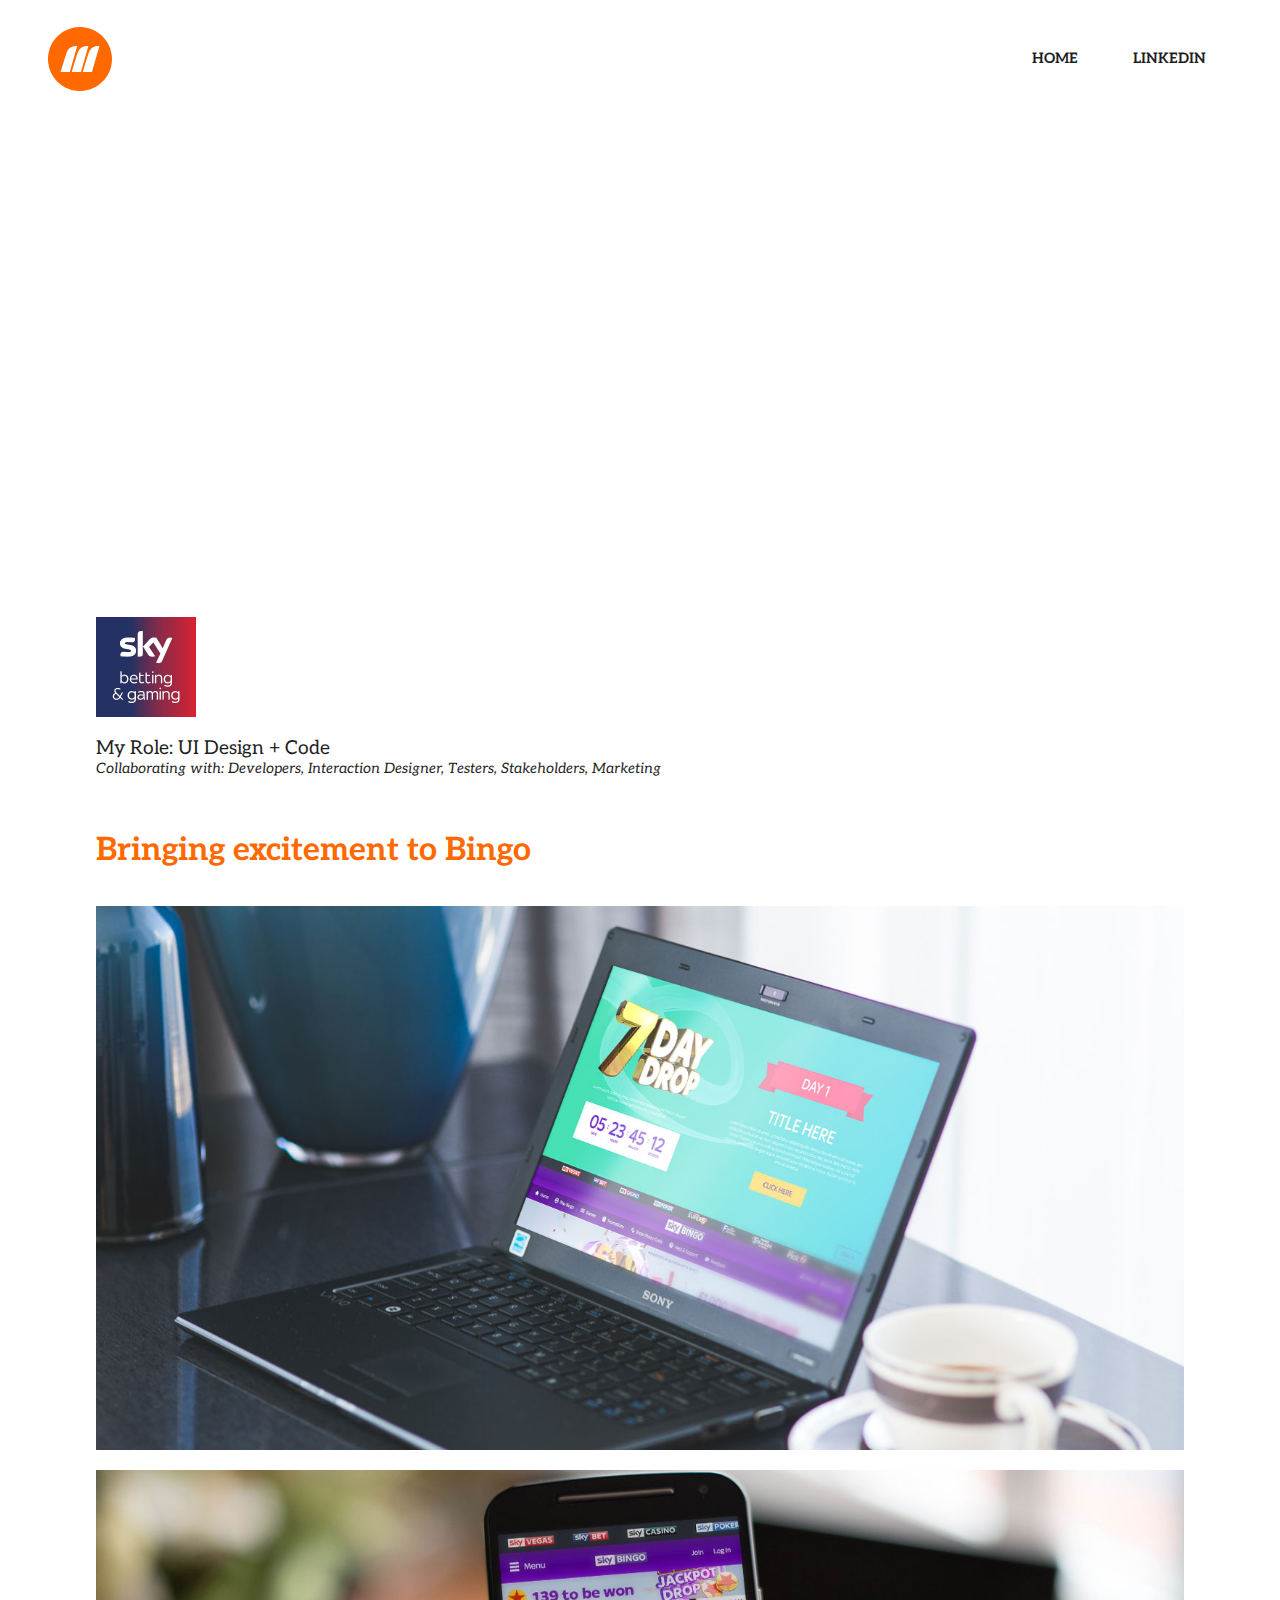
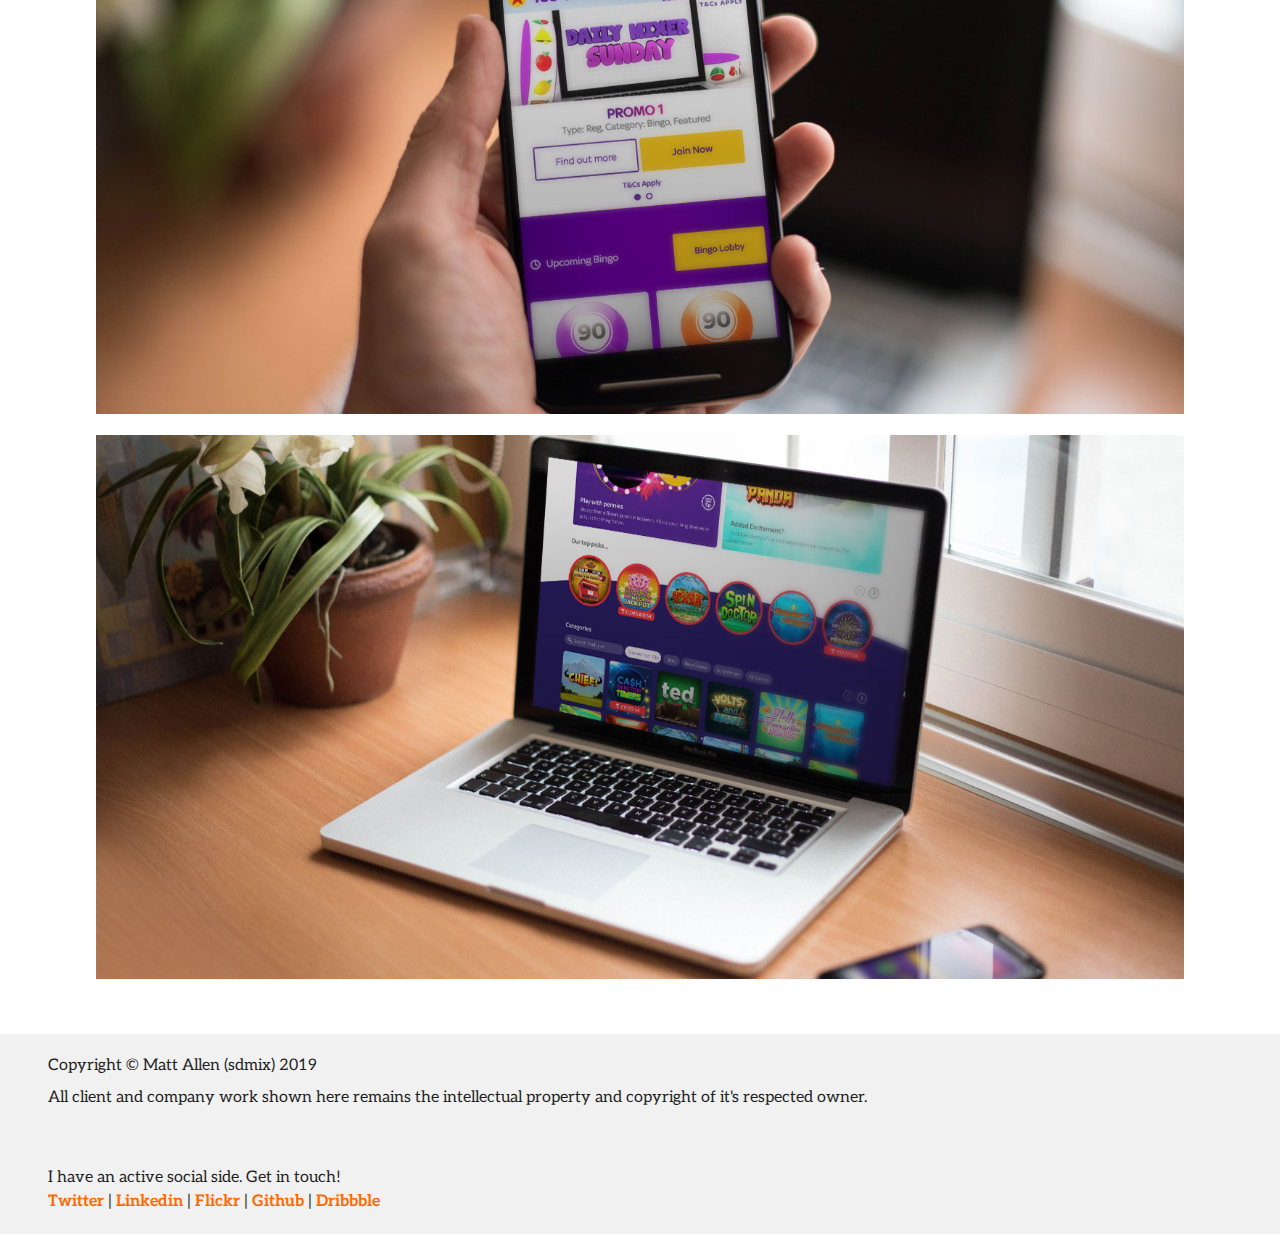
==== commit d0aa1032: "update bingo image" ====
--- a/bingo.html
+++ b/bingo.html
@@ -12,6 +12,10 @@
     <link href="https://unpkg.com/aos@2.3.1/dist/aos.css" rel="stylesheet">
     <link href="https://fonts.googleapis.com/css?family=Aleo:400,400i,700&display=swap" rel="stylesheet">
 
+    <link rel="apple-touch-icon" sizes="180x180" href="/assets/apple-touch-icon.png">
+    <link rel="icon" type="image/png" sizes="32x32" href="/assets/favicon-32x32.png">
+    <link rel="icon" type="image/png" sizes="16x16" href="/assets/favicon-16x16.png">
+    <link rel="manifest" href="/site.webmanifest">
 </head>
 
 <body>
@@ -41,7 +45,7 @@
         </nav>
     </div>
 
-    <section class="project">
+    <section class="project project--bingo">
         <header>
             <section>
                 <img class="rocky-dashed animate-pop-in" src="assets/bingo-logo.png">
@@ -56,7 +60,7 @@
                 </h6>
             </div>
             
-            <h1 class="lower--3 extend--2"></h1>
+            <h1 class="lower--3 extend--2">Bringing excitement to Bingo</h1>
             <p class="extend--1"></p>
             <img src="assets/bingo-drop.jpg" width="100%">
             <p class="lower--1 extend--1"></p>
--- a/css/main.css
+++ b/css/main.css
@@ -1 +1,2 @@
-/*! normalize.css v8.0.1 | MIT License | github.com/necolas/normalize.css */html{line-height:1.15;-webkit-text-size-adjust:100%}body{margin:0}main{display:block}h1{font-size:2em;margin:.67em 0}hr{box-sizing:content-box;height:0;overflow:visible}pre{font-family:monospace,monospace;font-size:1em}a{background-color:transparent}abbr[title]{border-bottom:none;text-decoration:underline;text-decoration:underline dotted}b,strong{font-weight:bolder}code,kbd,samp{font-family:monospace,monospace;font-size:1em}small{font-size:80%}sub,sup{font-size:75%;line-height:0;position:relative;vertical-align:baseline}sub{bottom:-0.25em}sup{top:-0.5em}img{border-style:none}button,input,optgroup,select,textarea{font-family:inherit;font-size:100%;line-height:1.15;margin:0}button,input{overflow:visible}button,select{text-transform:none}button,[type=button],[type=reset],[type=submit]{-webkit-appearance:button}button::-moz-focus-inner,[type=button]::-moz-focus-inner,[type=reset]::-moz-focus-inner,[type=submit]::-moz-focus-inner{border-style:none;padding:0}button:-moz-focusring,[type=button]:-moz-focusring,[type=reset]:-moz-focusring,[type=submit]:-moz-focusring{outline:1px dotted ButtonText}fieldset{padding:.35em .75em .625em}legend{box-sizing:border-box;color:inherit;display:table;max-width:100%;padding:0;white-space:normal}progress{vertical-align:baseline}textarea{overflow:auto}[type=checkbox],[type=radio]{box-sizing:border-box;padding:0}[type=number]::-webkit-inner-spin-button,[type=number]::-webkit-outer-spin-button{height:auto}[type=search]{-webkit-appearance:textfield;outline-offset:-2px}[type=search]::-webkit-search-decoration{-webkit-appearance:none}::-webkit-file-upload-button{-webkit-appearance:button;font:inherit}details{display:block}summary{display:list-item}template{display:none}[hidden]{display:none}.site-wrapper{max-width:1200px;margin:0 auto;padding:0 1.5rem}h1,h2,h3,h4,h5,h6{margin:0;padding:0;font-family:"Aleo",Arial,sans-serif}h1,h2{font-weight:700;line-height:1.5em;color:#ff6900}h3,h4,h5,h6{font-weight:400;line-height:1.2em;color:#1f1f1f}h1{font-size:2rem}@media only screen and (max-width: 900px){h1{font-size:1.5rem}}h2{font-size:1.6rem}@media only screen and (max-width: 900px){h2{font-size:1.2rem}}h3{font-size:1.2rem}@media only screen and (max-width: 900px){h3{font-size:.9rem}}h4{font-size:1.3rem}@media only screen and (max-width: 900px){h4{font-size:1.1rem}}h5{font-size:1rem}@media only screen and (max-width: 900px){h5{font-size:.8rem}}h6{font-size:.9rem;font-style:italic}@media only screen and (max-width: 900px){h6{font-size:.8rem}}p{margin:0;padding:0;font-family:"Aleo",Arial,sans-serif;font-weight:400;font-size:16px;line-height:2rem;color:#1f1f1f}@media only screen and (max-width: 900px){p{font-size:1rem}}p a,h1 a,h2 a,h3 a,h4 a,h5 a,h6 a{line-height:inherit;color:#ff6900;font-weight:bold;text-decoration:none}p a:hover,h1 a:hover,h2 a:hover,h3 a:hover,h4 a:hover,h5 a:hover,h6 a:hover{line-height:inherit;color:#ff6900;font-weight:bold;text-decoration:underline}.btn{position:relative;font-family:"Aleo",Arial,sans-serif;font-weight:700;color:#1f1f1f;text-decoration:none;background:#f1f1f1;border:2px solid #ff6900;padding:.5rem 1rem;border-radius:10px;cursor:pointer}.btn::before{content:"";position:absolute;top:0;right:0;bottom:0;left:0;box-shadow:0 4px 0 #000;opacity:0;will-change:opacity}.btn:hover{background:#ff6900;border:2px solid #f1f1f1;color:#f1f1f1}nav{margin:2vw .5rem;display:flex;flex-direction:row;justify-content:space-between;align-items:center}nav .logo{width:4rem;height:4rem}nav .menu{width:100%;height:100%;margin:0;padding:0;text-transform:uppercase;text-align:right}nav .menu__item{display:inline-block;font-family:"Aleo",Arial,sans-serif;font-size:.9rem;font-weight:700;padding:2vw}nav a{color:#1f1f1f;text-decoration:none}nav a:hover{color:#ff6900}.hero{margin:3vw .5rem}.work-slideshow{filter:blur(2px)}.home-slideshow{position:relative;display:block;line-height:0;height:100%}figcaption{line-height:1.5}.home-slideshow:focus{outline:0}.home-slideshow figure{position:absolute;top:0;margin:0;padding:0}.home-slideshow figure:first-child{position:relative}.home-slideshow figure img{opacity:0;-webkit-transition:opacity 1.2s;transition:opacity 1.2s;-webkit-backface-visibility:hidden;backface-visibility:hidden}.home-slideshow .bss-show{z-index:2}.home-slideshow .bss-show img{opacity:1;-webkit-backface-visibility:hidden;backface-visibility:hidden;position:relative}.home-slideshow figcaption{position:absolute;font-family:sans-serif;font-size:.8em;bottom:.75em;right:.35em;padding:.25em;color:#fff;background:#000;background:rgba(0,0,0,.25);border-radius:2px;opacity:0;-webkit-transition:opacity 1.2s;transition:opacity 1.2s}.home-slideshow .bss-show figcaption{z-index:3;opacity:1}.home-slideshow figcaption a{color:#fff}.bss-next,.bss-prev{color:#fff;position:absolute;background:#000;background:rgba(0,0,0,.6);top:50%;z-index:4;font-size:2em;margin-top:-1.2em;opacity:.3;-webkit-user-select:none;-moz-user-select:none;-ms-user-select:none;user-select:none}.bss-next:hover,.bss-prev:hover{cursor:pointer;opacity:1}.bss-next{right:-1px;padding:10px 5px 15px 10px;border-top-left-radius:3px;border-bottom-left-radius:3px}.bss-prev{left:0;padding:10px 10px 15px 5px;border-top-right-radius:3px;border-bottom-right-radius:3px}.bss-fullscreen{display:block;width:32px;height:32px;background:rgba(0,0,0,.4) url(../img/arrows-alt_ffffff_64.png);-webkit-background-size:contain;background-size:contain;position:absolute;top:5px;left:5px;cursor:pointer;opacity:.3}.bss-fullscreen:hover{opacity:.8}:-webkit-full-screen .bss-fullscreen{background:rgba(0,0,0,.4) url(../img/compress_ffffff_64.png);-webkit-background-size:contain;background-size:contain}:-moz-full-screen .bss-fullscreen{background:rgba(0,0,0,.4) url(../img/compress_ffffff_64.png);background-size:contain}:-ms-fullscreen .bss-fullscreen{background:rgba(0,0,0,.4) url(../img/compress_ffffff_64.png);background-size:contain}:full-screen .bss-fullscreen{background:rgba(0,0,0,.4) url(../img/compress_ffffff_64.png);-webkit-background-size:contain;background-size:contain}:-webkit-full-screen .bss-fullscreen{background:rgba(0,0,0,.4) url(../img/compress_ffffff_64.png);-webkit-background-size:contain;background-size:contain}:-moz-full-screen .bss-fullscreen{background:rgba(0,0,0,.4) url(../img/compress_ffffff_64.png);background-size:contain}:-ms-fullscreen .bss-fullscreen{background:rgba(0,0,0,.4) url(../img/compress_ffffff_64.png);background-size:contain}:fullscreen .bss-fullscreen{background:rgba(0,0,0,.4) url(../img/compress_ffffff_64.png);-webkit-background-size:contain;background-size:contain}.flex-container{padding:0;margin:0;display:-webkit-box;display:-moz-box;display:-ms-flexbox;display:-webkit-flex;display:flex;-webkit-flex-flow:row wrap;flex-flow:row wrap;justify-content:space-around}.flex-item{position:relative;flex:auto;flex-direction:column;justify-content:center;margin:.5rem;width:340px;line-height:0;overflow:hidden}.flex-item--start{align-self:flex-start}.flex-item--end{align-self:flex-end}.project-layout{display:flex;flex-wrap:wrap;margin-top:-1em;margin-left:-3.5em;align-items:center}.project-layout:nth-child(even){flex-direction:row-reverse}.project-layout.reverse{flex-direction:row-reverse}.project-layout__item{padding-top:1em;padding-left:3.5em}.project-layout__item--body{flex-grow:9999;flex-basis:500px}.project-layout__item--figure{margin-right:auto;flex-grow:1}@supports(max-width: max-content){.project-layout__item--figure{min-width:300px;max-width:max-content;flex-basis:500px;flex-grow:99999}}.project-layout img{max-width:100%;max-height:100%;width:auto;height:auto;vertical-align:middle}.module--center{display:flex}.module--center{align-items:center;height:100%}.work-content{position:relative}.work-content--overlay{display:flex;align-items:center;padding:2vw;box-sizing:border-box;background:rgba(0,0,0,.3);position:absolute;top:0;z-index:3;opacity:0;transition:opacity .2s}.work-content:hover img{filter:blur(2px)}.work-content:hover .work-content--overlay{opacity:1}.experience-wrapper{display:inline-block;padding-right:2em}.experience img{display:block}.knowledge-background{background:#ff6900}.knowledge-background h1,.knowledge-background h2{color:#f1f1f1}.knowledge-background h3,.knowledge-background h4,.knowledge-background h5,.knowledge-background h6{color:#f1f1f1}.knowledge-wrapper{display:flex;flex-flow:row wrap;justify-content:space-between}.knowledge{display:inline-block;min-width:240px;width:32px;color:#f1f1f1af}@media only screen and (min-width: 620px){.knowledge{padding-top:0}}.knowledge ul{padding-inline-start:0}.knowledge li{list-style-type:none}.knowledge__list--item{font-family:"Aleo",Arial,sans-serif}.knowledge__disclaimer{flex-basis:100%;text-transform:uppercase;font-size:12px;padding:6% 0 0;color:#ff6900}.knowledge__disclaimer p{margin:0}.project header{align-items:center;display:flex;font-size:18px;height:50vh;justify-content:center;overflow:hidden;position:relative;margin-bottom:3rem}.project header img{margin-top:-3rem;max-width:80vw}.project header:before{animation:fade-slide-down 2s .1s cubic-bezier(0, 0.5, 0, 1) forwards;background:#ff6900;content:"";opacity:0;position:absolute;top:0;right:0;bottom:0;left:0;z-index:-1}.project--vegas header:before{background:url("../assets/v-games.jpg");background-repeat:no-repeat;background-size:cover}.project header:after{animation:rotate-up 2s 1s cubic-bezier(0, 0.5, 0, 1) forwards;background:#fff;content:"";height:40rem;left:-5%;position:absolute;right:-5%;top:90%;transform-origin:0 0;z-index:0}.project .header-title,.project .header-subtitle{color:#fff}.project .header-subtitle{text-transform:uppercase;margin-bottom:5rem}.project .header-button{transform:translateZ(0.1px);position:relative;z-index:10}.project .site-wrapper{padding:0 6rem}@media only screen and (max-width: 900px){.project .site-wrapper{padding:0 2rem}}.project .animate-pop-in{animation:pop-in 2s .5s cubic-bezier(0, 0.9, 0.3, 1.2) forwards;opacity:0}.project .animate-logo{animation-delay:.6s}@keyframes fade-slide-down{0%{opacity:0;transform:translateY(-4rem)}100%{opacity:1;transform:none}}@keyframes pop-in{0%{opacity:0;transform:translateY(-4rem) scale(0.8)}100%{opacity:1;transform:none}}@keyframes rotate-up{100%{transform:rotateZ(-4deg)}}.content-margin{margin:1rem .5rem}.content-margin--edges{margin:0 .5rem}.content-margin--topbottom{margin:1em 0}.content-padding{padding:1rem .5rem}.content-padding--edges{padding:0 .5rem}.content-padding--topbottom{padding:1em 0}.full-width{width:100%}.width--60{width:60%}.full-height{height:100%}.center{margin:0 auto}.extend--1{margin-bottom:1rem}.extend--2{margin-bottom:2rem}.extend--3{margin-bottom:3rem}.lower--0-5{margin-top:.5rem}.lower--1{margin-top:1rem}.lower--2{margin-top:2rem}.lower--3{margin-top:3rem}.raise--0-5{margin-top:-0.5rem}.raise--1{margin-top:-1rem}.raise--2{margin-top:-3rem}.raise--3{margin-top:-3rem}.shorten--1{margin-bottom:-1rem}.shorten--2{margin-bottom:-2rem}.shorten--3{margin-bottom:-3rem}.font-80{font-size:80%}.light-text{color:#f1f1f1}.lightish-text{color:#f1f1f1af}.dark-text{color:#1f1f1f}.white-text{color:#fff}.dull-text{color:#afafaf}.theme-text{color:#ff6900}.text-center{text-align:center}.i-text{font-style:italic}footer{margin:4vw 0 0 0;width:100%;background:#f1f1f1}/*# sourceMappingURL=main.css.map */
+/*! normalize.css v8.0.1 | MIT License | github.com/necolas/normalize.css */html{line-height:1.15;-webkit-text-size-adjust:100%}body{margin:0}main{display:block}h1{font-size:2em;margin:0.67em 0}hr{box-sizing:content-box;height:0;overflow:visible}pre{font-family:monospace, monospace;font-size:1em}a{background-color:transparent}abbr[title]{border-bottom:none;text-decoration:underline;text-decoration:underline dotted}b,strong{font-weight:bolder}code,kbd,samp{font-family:monospace, monospace;font-size:1em}small{font-size:80%}sub,sup{font-size:75%;line-height:0;position:relative;vertical-align:baseline}sub{bottom:-0.25em}sup{top:-0.5em}img{border-style:none}button,input,optgroup,select,textarea{font-family:inherit;font-size:100%;line-height:1.15;margin:0}button,input{overflow:visible}button,select{text-transform:none}button,[type="button"],[type="reset"],[type="submit"]{-webkit-appearance:button}button::-moz-focus-inner,[type="button"]::-moz-focus-inner,[type="reset"]::-moz-focus-inner,[type="submit"]::-moz-focus-inner{border-style:none;padding:0}button:-moz-focusring,[type="button"]:-moz-focusring,[type="reset"]:-moz-focusring,[type="submit"]:-moz-focusring{outline:1px dotted ButtonText}fieldset{padding:0.35em 0.75em 0.625em}legend{box-sizing:border-box;color:inherit;display:table;max-width:100%;padding:0;white-space:normal}progress{vertical-align:baseline}textarea{overflow:auto}[type="checkbox"],[type="radio"]{box-sizing:border-box;padding:0}[type="number"]::-webkit-inner-spin-button,[type="number"]::-webkit-outer-spin-button{height:auto}[type="search"]{-webkit-appearance:textfield;outline-offset:-2px}[type="search"]::-webkit-search-decoration{-webkit-appearance:none}::-webkit-file-upload-button{-webkit-appearance:button;font:inherit}details{display:block}summary{display:list-item}template{display:none}[hidden]{display:none}.site-wrapper{max-width:1200px;margin:0 auto;padding:0 1.5rem}h1,h2,h3,h4,h5,h6{margin:0;padding:0;font-family:"Aleo",Arial,sans-serif}h1,h2{font-weight:700;line-height:1.5em;color:#ff6900}h3,h4,h5,h6{font-weight:400;line-height:1.2em;color:#1f1f1f}h1{font-size:2rem}@media only screen and (max-width: 900px){h1{font-size:1.5rem}}h2{font-size:1.6rem}@media only screen and (max-width: 900px){h2{font-size:1.2rem}}h3{font-size:1.2rem}@media only screen and (max-width: 900px){h3{font-size:0.9rem}}h4{font-size:1.3rem}@media only screen and (max-width: 900px){h4{font-size:1.1rem}}h5{font-size:1rem}@media only screen and (max-width: 900px){h5{font-size:0.8rem}}h6{font-size:0.9rem;font-style:italic}@media only screen and (max-width: 900px){h6{font-size:0.8rem}}p{margin:0;padding:0;font-family:"Aleo",Arial,sans-serif;font-weight:400;font-size:16px;line-height:2rem;color:#1f1f1f}@media only screen and (max-width: 900px){p{font-size:1rem}}p a,h1 a,h2 a,h3 a,h4 a,h5 a,h6 a{line-height:inherit;color:#ff6900;font-weight:bold;text-decoration:none}p a:hover,h1 a:hover,h2 a:hover,h3 a:hover,h4 a:hover,h5 a:hover,h6 a:hover{line-height:inherit;color:#ff6900;font-weight:bold;text-decoration:underline}.btn{position:relative;font-family:"Aleo",Arial,sans-serif;font-weight:700;color:#1f1f1f;text-decoration:none;background:#f1f1f1;border:2px solid #ff6900;padding:0.5rem 1rem;border-radius:10px;cursor:pointer}.btn::before{content:"";position:absolute;top:0;right:0;bottom:0;left:0;box-shadow:0 4px 0 #000;opacity:0;will-change:opacity}.btn:hover{background:#ff6900;border:2px solid #f1f1f1;color:#f1f1f1}nav{margin:2vw .5rem;display:flex;flex-direction:row;justify-content:space-between;align-items:center}nav .logo{width:4rem;height:4rem}nav .menu{width:100%;height:100%;margin:0;padding:0;text-transform:uppercase;text-align:right}nav .menu__item{display:inline-block;font-family:"Aleo",Arial,sans-serif;font-size:0.9rem;font-weight:700;padding:2vw}nav a{color:#1f1f1f;text-decoration:none}nav a:hover{color:#ff6900}.hero{margin:3vw .5rem}.work-slideshow{filter:blur(2px)}.home-slideshow{position:relative;display:block;line-height:0;height:100%}figcaption{line-height:1.5}.home-slideshow:focus{outline:0}.home-slideshow figure{position:absolute;top:0;margin:0;padding:0}.home-slideshow figure:first-child{position:relative}.home-slideshow figure img{opacity:0;-webkit-transition:opacity 1.2s;transition:opacity 1.2s;-webkit-backface-visibility:hidden;backface-visibility:hidden}.home-slideshow .bss-show{z-index:2}.home-slideshow .bss-show img{opacity:1;-webkit-backface-visibility:hidden;backface-visibility:hidden;position:relative}.home-slideshow figcaption{position:absolute;font-family:sans-serif;font-size:.8em;bottom:.75em;right:.35em;padding:.25em;color:#fff;background:#000;background:rgba(0,0,0,0.25);border-radius:2px;opacity:0;-webkit-transition:opacity 1.2s;transition:opacity 1.2s}.home-slideshow .bss-show figcaption{z-index:3;opacity:1}.home-slideshow figcaption a{color:#fff}.bss-next,.bss-prev{color:#fff;position:absolute;background:#000;background:rgba(0,0,0,0.6);top:50%;z-index:4;font-size:2em;margin-top:-1.2em;opacity:.3;-webkit-user-select:none;-moz-user-select:none;-ms-user-select:none;user-select:none}.bss-next:hover,.bss-prev:hover{cursor:pointer;opacity:1}.bss-next{right:-1px;padding:10px 5px 15px 10px;border-top-left-radius:3px;border-bottom-left-radius:3px}.bss-prev{left:0;padding:10px 10px 15px 5px;border-top-right-radius:3px;border-bottom-right-radius:3px}.bss-fullscreen{display:block;width:32px;height:32px;background:rgba(0,0,0,0.4) url(../img/arrows-alt_ffffff_64.png);-webkit-background-size:contain;background-size:contain;position:absolute;top:5px;left:5px;cursor:pointer;opacity:.3}.bss-fullscreen:hover{opacity:.8}:-webkit-full-screen .bss-fullscreen{background:rgba(0,0,0,0.4) url(../img/compress_ffffff_64.png);-webkit-background-size:contain;background-size:contain}:-moz-full-screen .bss-fullscreen{background:rgba(0,0,0,0.4) url(../img/compress_ffffff_64.png);background-size:contain}:-ms-fullscreen .bss-fullscreen{background:rgba(0,0,0,0.4) url(../img/compress_ffffff_64.png);background-size:contain}:full-screen .bss-fullscreen{background:rgba(0,0,0,0.4) url(../img/compress_ffffff_64.png);-webkit-background-size:contain;background-size:contain}:-webkit-full-screen .bss-fullscreen{background:rgba(0,0,0,0.4) url(../img/compress_ffffff_64.png);-webkit-background-size:contain;background-size:contain}:-moz-full-screen .bss-fullscreen{background:rgba(0,0,0,0.4) url(../img/compress_ffffff_64.png);background-size:contain}:-ms-fullscreen .bss-fullscreen{background:rgba(0,0,0,0.4) url(../img/compress_ffffff_64.png);background-size:contain}:fullscreen .bss-fullscreen{background:rgba(0,0,0,0.4) url(../img/compress_ffffff_64.png);-webkit-background-size:contain;background-size:contain}.flex-container{padding:0;margin:0;display:-webkit-box;display:-moz-box;display:-ms-flexbox;display:-webkit-flex;display:flex;-webkit-flex-flow:row wrap;flex-flow:row wrap;justify-content:space-around}.flex-item{position:relative;flex:auto;flex-direction:column;justify-content:center;margin:.5rem;width:340px;line-height:0;overflow:hidden}.flex-item--start{align-self:flex-start}.flex-item--end{align-self:flex-end}.project-layout{display:flex;flex-wrap:wrap;margin-top:-1em;margin-left:-3.5em;align-items:center}.project-layout:nth-child(even){flex-direction:row-reverse}.project-layout.reverse{flex-direction:row-reverse}.project-layout__item{padding-top:1em;padding-left:3.5em}.project-layout__item--body{flex-grow:9999;flex-basis:500px}.project-layout__item--figure{margin-right:auto;flex-grow:1}@supports (max-width: max-content){.project-layout__item--figure{min-width:300px;max-width:max-content;flex-basis:500px;flex-grow:99999}}.project-layout img{max-width:100%;max-height:100%;width:auto;height:auto;vertical-align:middle}.module--center{display:flex}.module--center{align-items:center;height:100%}.work-content{position:relative}.work-content--overlay{display:flex;align-items:center;padding:2vw;box-sizing:border-box;background:rgba(0,0,0,0.3);position:absolute;top:0;z-index:3;opacity:0;transition:opacity 0.2s}.work-content:hover img{filter:blur(2px)}.work-content:hover .work-content--overlay{opacity:1}.experience-wrapper{display:inline-block;padding-right:2em}.experience img{display:block}.knowledge-background{background:#ff6900}.knowledge-background h1,.knowledge-background h2{color:#f1f1f1}.knowledge-background h3,.knowledge-background h4,.knowledge-background h5,.knowledge-background h6{color:#f1f1f1}.knowledge-wrapper{display:flex;flex-flow:row wrap;justify-content:space-between}.knowledge{display:inline-block;min-width:240px;width:32px;color:#f1f1f1af}@media only screen and (min-width: 620px){.knowledge{padding-top:0}}.knowledge ul{padding-inline-start:0}.knowledge li{list-style-type:none}.knowledge__list--item{font-family:"Aleo",Arial,sans-serif}.knowledge__disclaimer{flex-basis:100%;text-transform:uppercase;font-size:12px;padding:6% 0 0;color:#ff6900}.knowledge__disclaimer p{margin:0}.project header{align-items:center;display:flex;font-size:18px;height:50vh;justify-content:center;overflow:hidden;position:relative;margin-bottom:3rem}.project header img{margin-top:-3rem;max-width:80vw}.project header:before{animation:fade-slide-down 2s 0.1s cubic-bezier(0, 0.5, 0, 1) forwards;background:#ff6900;content:"";opacity:0;position:absolute;top:0;right:0;bottom:0;left:0;z-index:-1}.project--vegas header:before{background:url("../assets/v-games.jpg");background-repeat:no-repeat;background-size:cover}.project--poker header:before{background:url("../assets/p-cards.jpg");background-repeat:no-repeat;background-size:cover}.project--bingo header:before{background:url("../assets/b-balls.jpg");background-repeat:no-repeat;background-size:cover}.project header:after{animation:rotate-up 2s 1s cubic-bezier(0, 0.5, 0, 1) forwards;background:#fff;content:"";height:40rem;left:-5%;position:absolute;right:-5%;top:90%;transform-origin:0 0;z-index:0}.project .header-title,.project .header-subtitle{color:#fff}.project .header-subtitle{text-transform:uppercase;margin-bottom:5rem}.project .header-button{transform:translateZ(0.1px);position:relative;z-index:10}.project .site-wrapper{padding:0 6rem}@media only screen and (max-width: 900px){.project .site-wrapper{padding:0 2rem}}.project .animate-pop-in{animation:pop-in 2s 0.5s cubic-bezier(0, 0.9, 0.3, 1.2) forwards;opacity:0}.project .animate-logo{animation-delay:.6s}@keyframes fade-slide-down{0%{opacity:0;transform:translateY(-4rem)}100%{opacity:1;transform:none}}@keyframes pop-in{0%{opacity:0;transform:translateY(-4rem) scale(0.8)}100%{opacity:1;transform:none}}@keyframes rotate-up{100%{transform:rotateZ(-4deg)}}.content-margin{margin:1rem .5rem}.content-margin--edges{margin:0 .5rem}.content-margin--topbottom{margin:1em 0}.content-padding{padding:1rem .5rem}.content-padding--edges{padding:0 .5rem}.content-padding--topbottom{padding:1em 0}.full-width{width:100%}.width--60{width:60%}.full-height{height:100%}.center{margin:0 auto}.extend--1{margin-bottom:1rem}.extend--2{margin-bottom:2rem}.extend--3{margin-bottom:3rem}.lower--0-5{margin-top:0.5rem}.lower--1{margin-top:1rem}.lower--2{margin-top:2rem}.lower--3{margin-top:3rem}.raise--0-5{margin-top:-0.5rem}.raise--1{margin-top:-1rem}.raise--2{margin-top:-3rem}.raise--3{margin-top:-3rem}.shorten--1{margin-bottom:-1rem}.shorten--2{margin-bottom:-2rem}.shorten--3{margin-bottom:-3rem}.font-80{font-size:80%}.light-text{color:#f1f1f1}.lightish-text{color:#f1f1f1af}.dark-text{color:#1f1f1f}.white-text{color:#fff}.dull-text{color:#afafaf}.theme-text{color:#ff6900}.text-center{text-align:center}.i-text{font-style:italic}footer{margin:4vw 0 0 0;width:100%;background:#f1f1f1}
+/*# sourceMappingURL=main.css.map */
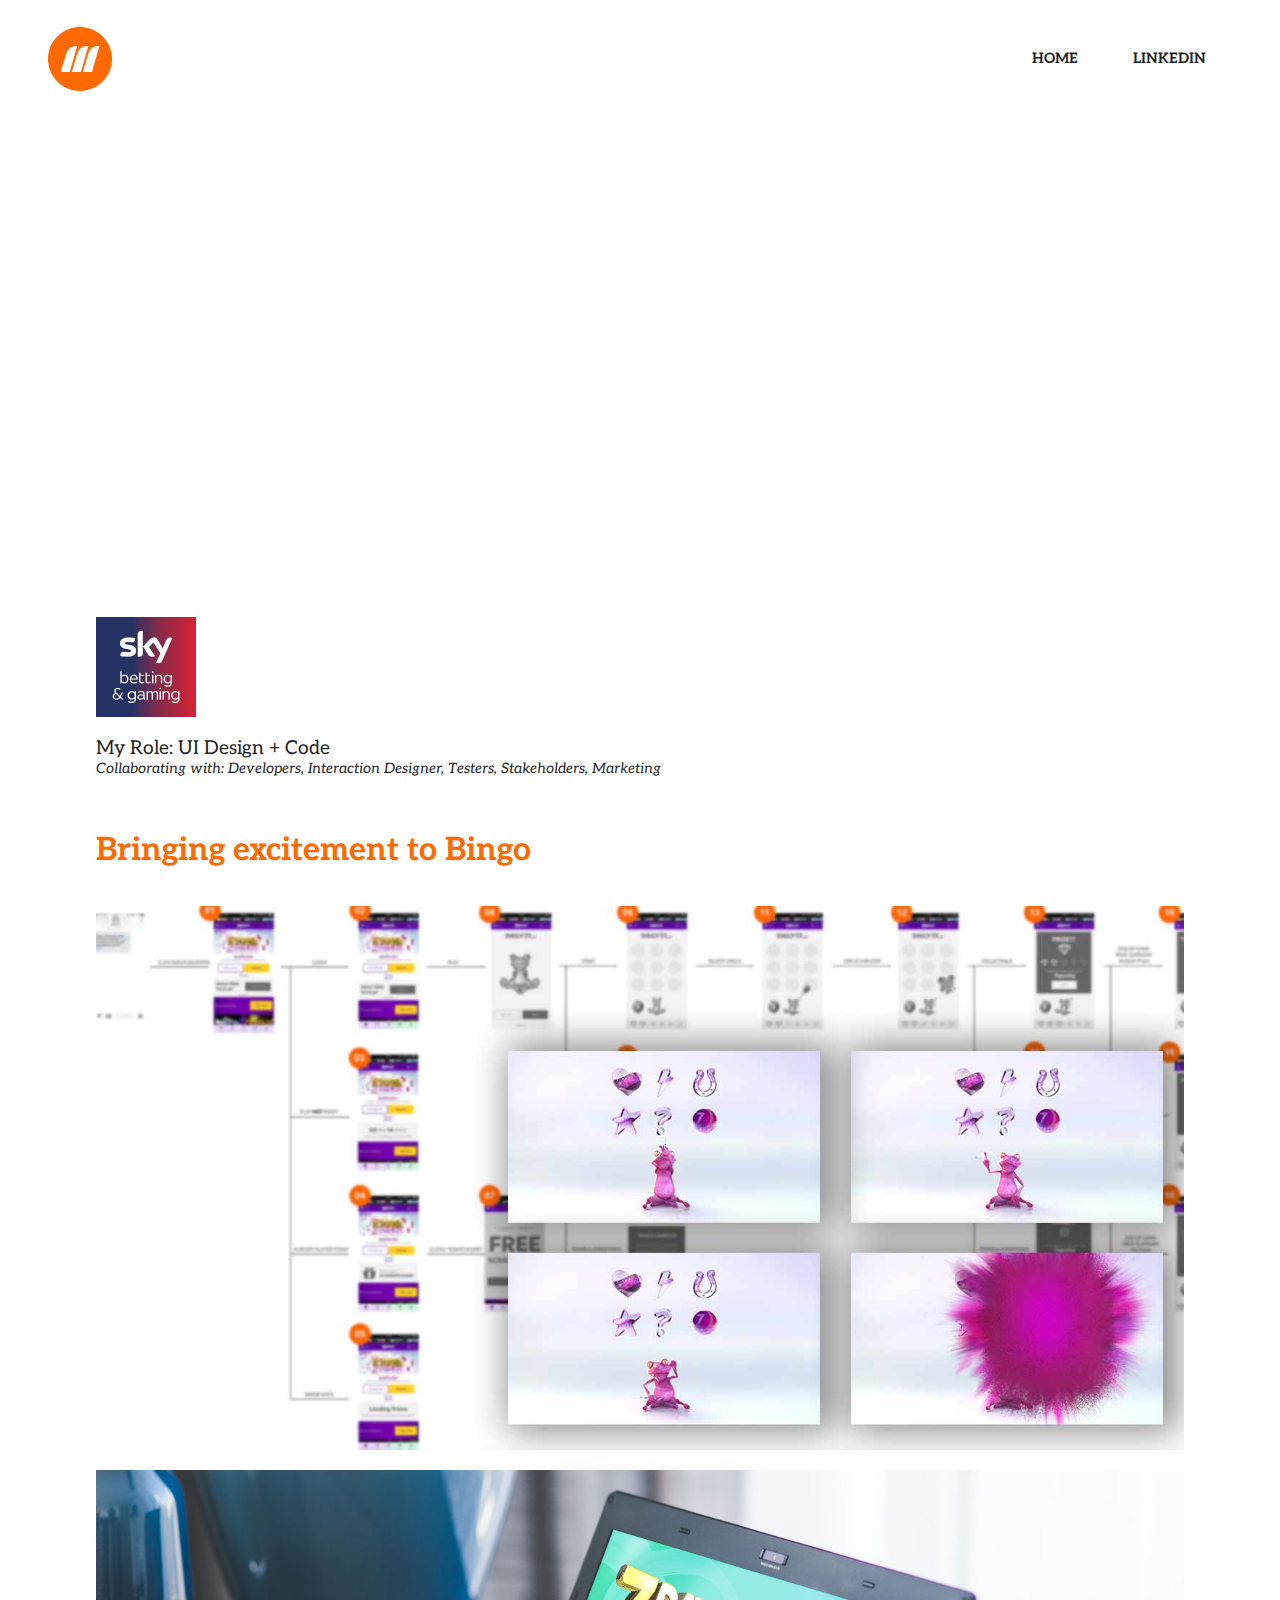
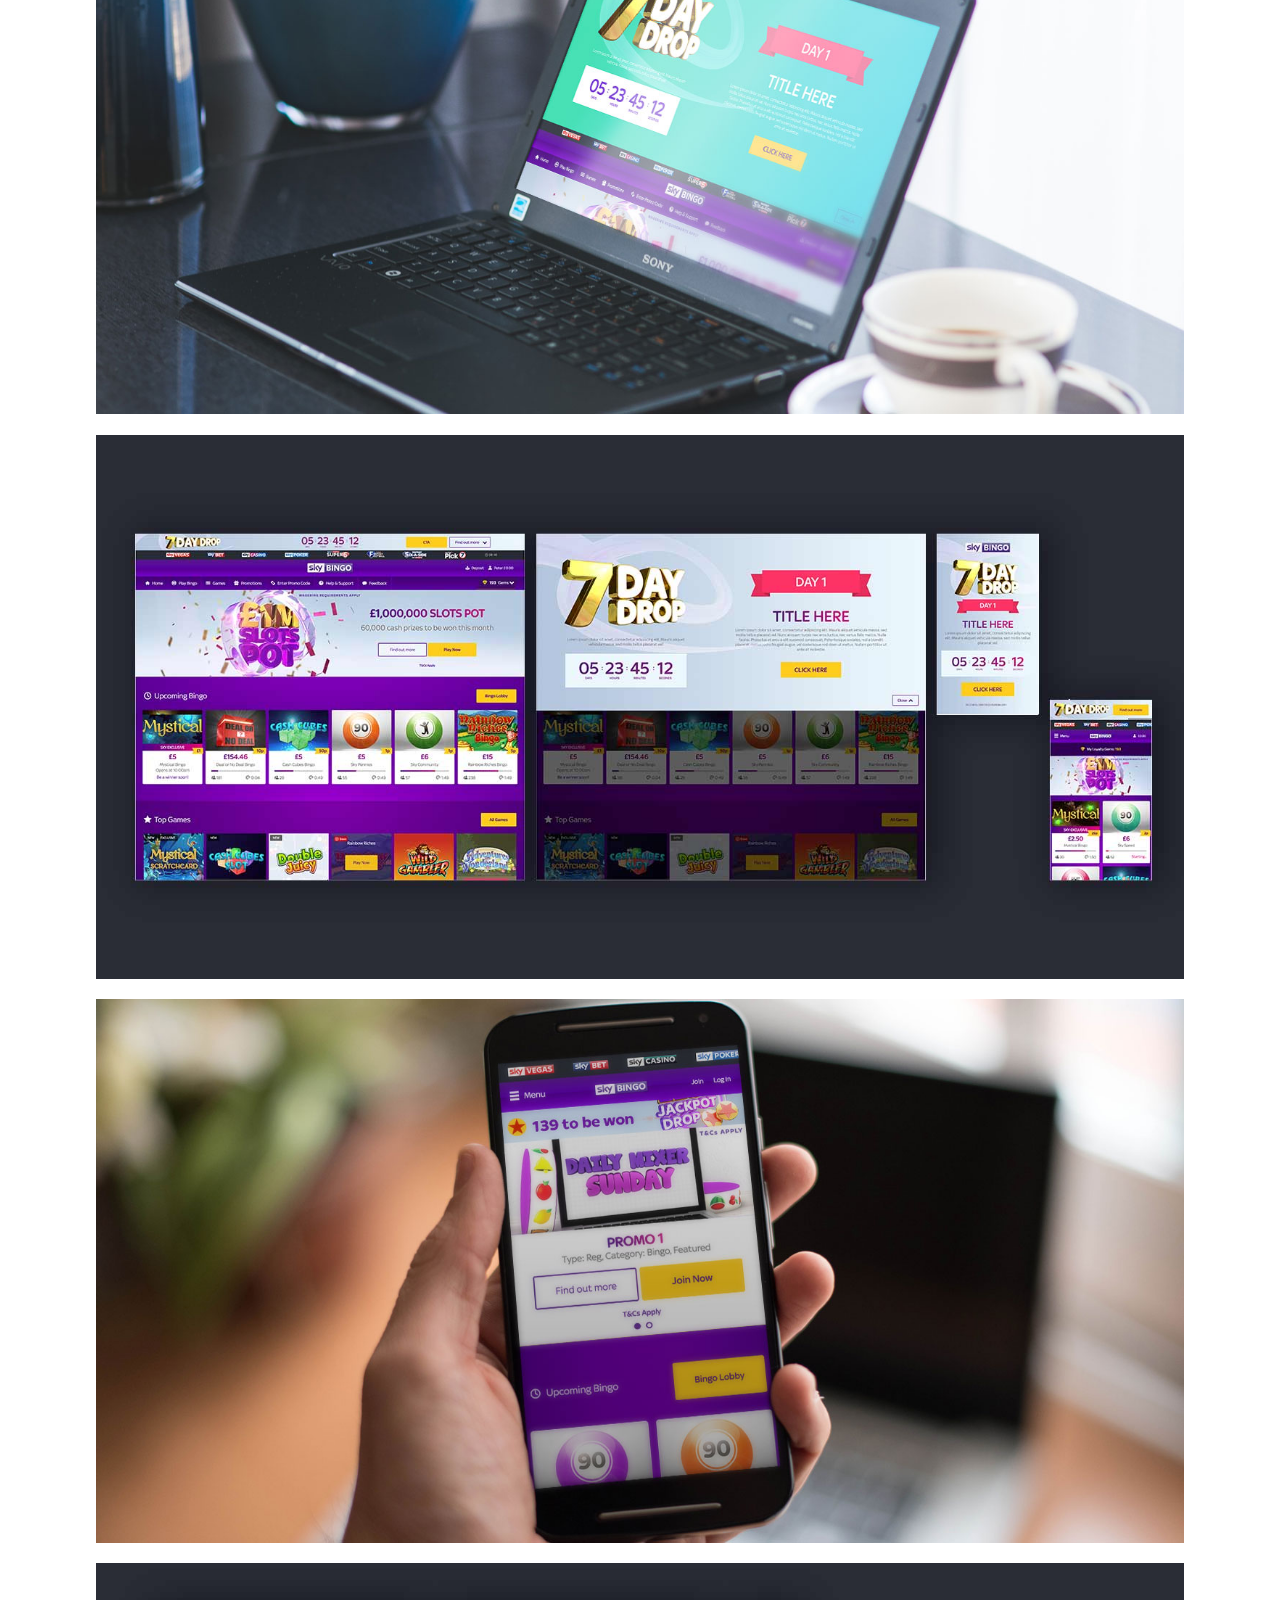
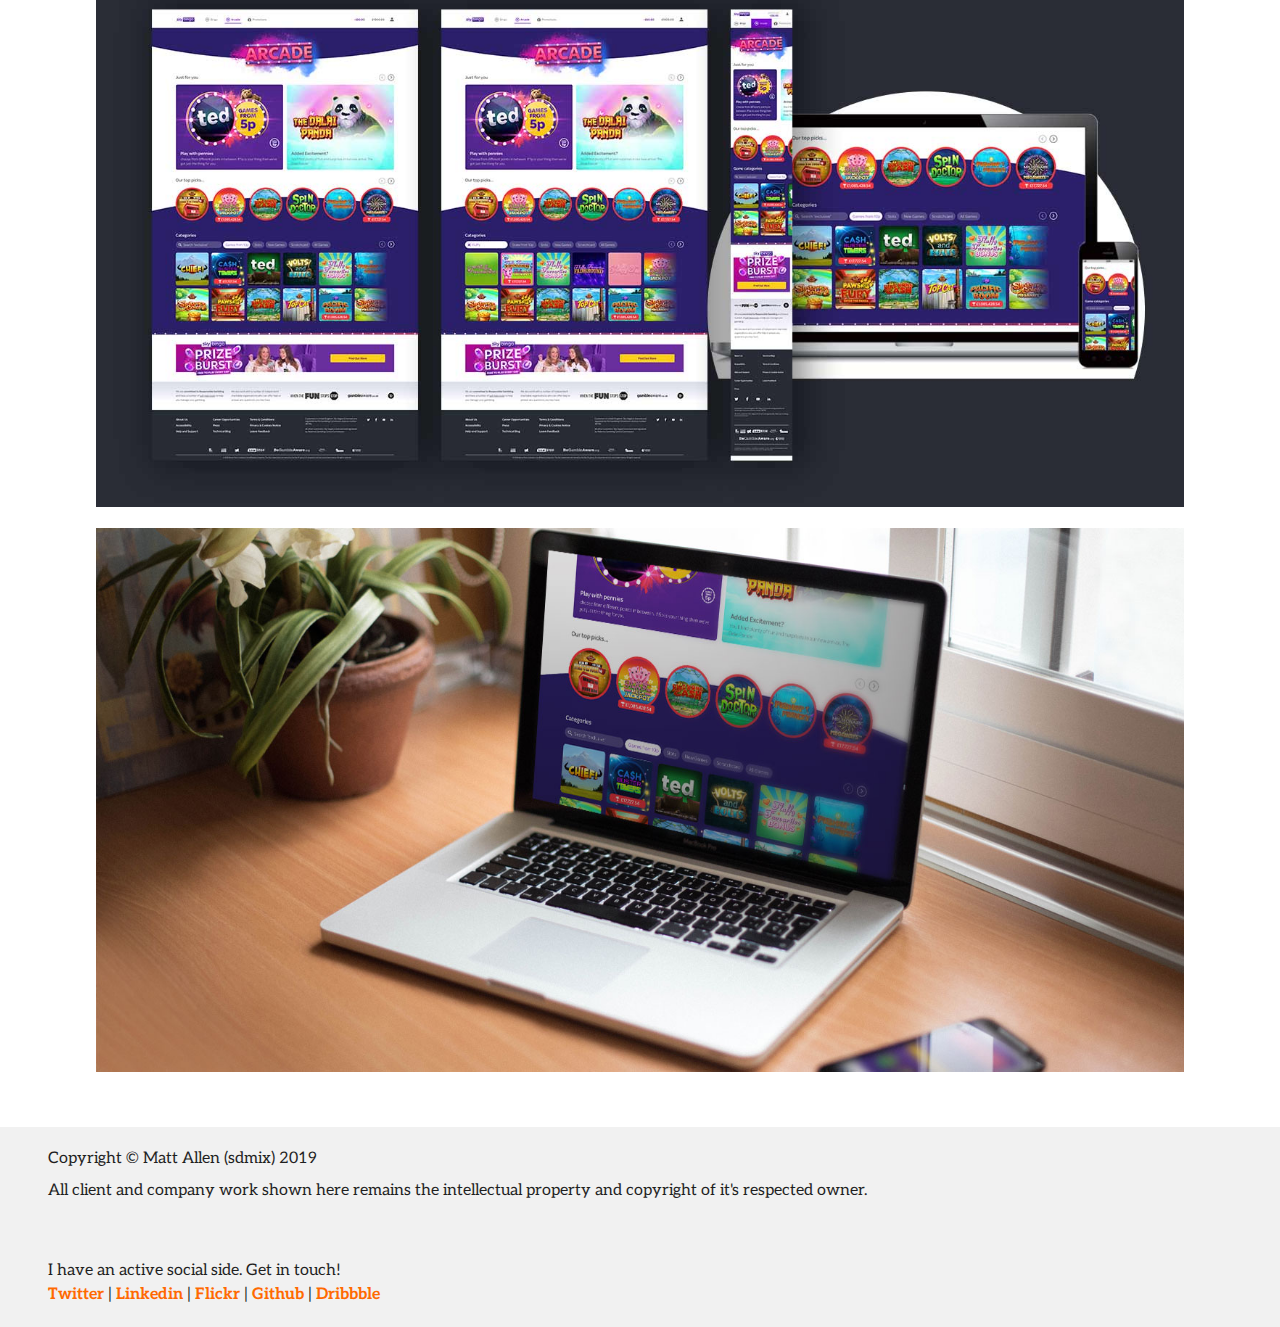
==== commit 85abceef: "update images" ====
--- a/bingo.html
+++ b/bingo.html
@@ -62,9 +62,15 @@
             
             <h1 class="lower--3 extend--2">Bringing excitement to Bingo</h1>
             <p class="extend--1"></p>
+            <img src="assets/b-ftp-mockups.jpg" width="100%">
+            <p class="lower--1 extend--1"></p>
             <img src="assets/bingo-drop.jpg" width="100%">
             <p class="lower--1 extend--1"></p>
+            <img src="assets/b-7daydrop.jpg" width="100%">
+            <p class="lower--1 extend--1"></p>
             <img src="assets/bingo-mobile.jpg" width="100%">
+            <p class="lower--1 extend--1"></p>
+            <img src="assets/b-arcade-mockup.jpg" width="100%">
             <p class="lower--1 extend--1"></p>
             <img src="assets/bingo-arcade.jpg" width="100%">
             <p class="extend--3"></p>
